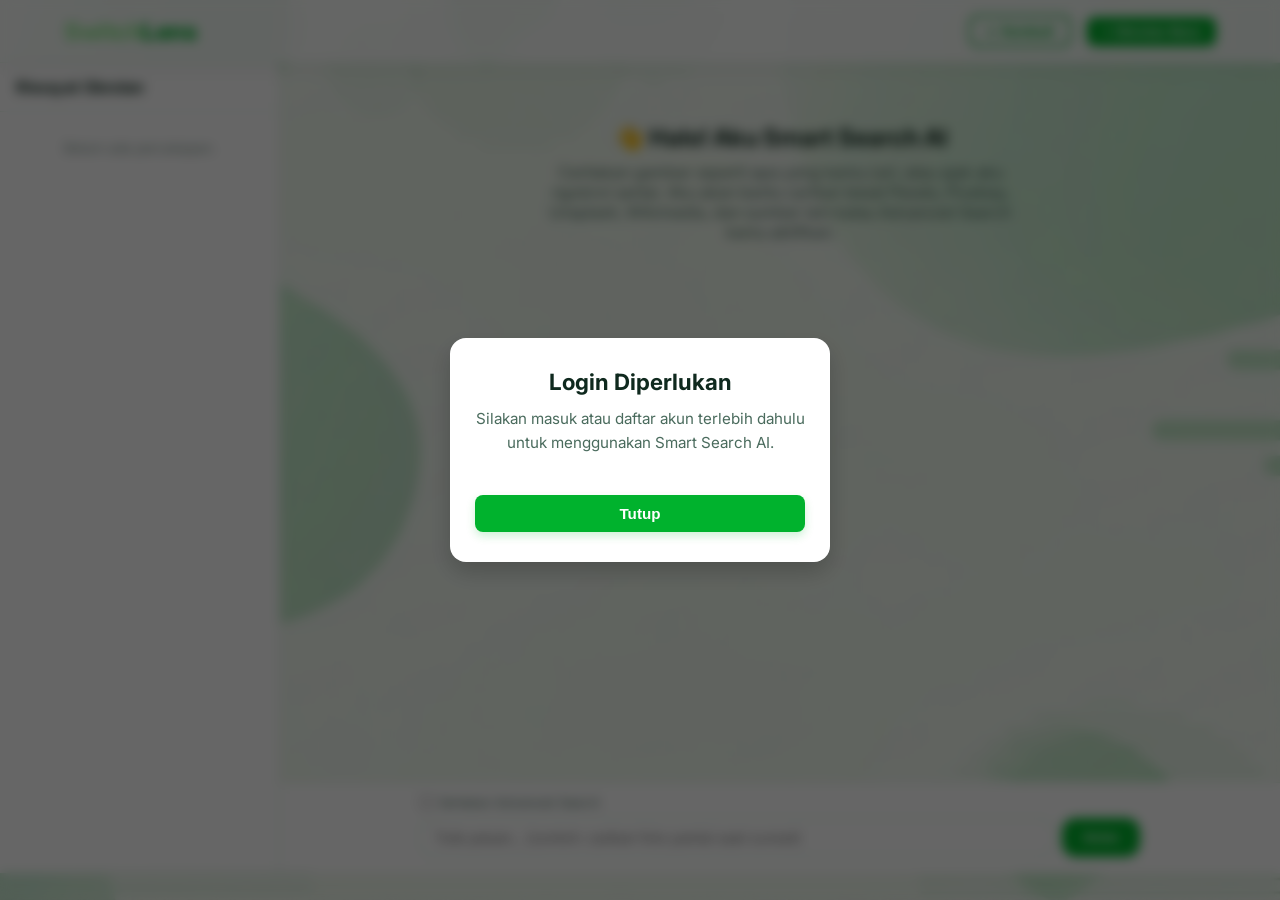
==== ai-search.html @ f9ff5bc8 "Update SwitchLens — 2026-07-29 18:21" ====
<!DOCTYPE html>
<html lang="id">
<head>
  <meta charset="UTF-8">
  <meta name="viewport" content="width=device-width, initial-scale=1.0">

  <title>Smart Search AI - SwitchLens</title>
  <meta name="description" content="Ngobrol dengan AI untuk menemukan foto yang kamu cari di SwitchLens.">
  <meta name="robots" content="noindex, nofollow">
  <link rel="canonical" href="https://switchlens.vercel.app/ai-search.html">

  <link rel="icon" type="image/png" href="/icons/favicon-96x96.png" sizes="96x96" />
  <link rel="icon" type="image/svg+xml" href="/icons/favicon.svg" />
  <link rel="shortcut icon" href="/icons/favicon.ico" />
  <link rel="apple-touch-icon" sizes="180x180" href="/icons/apple-touch-icon.png" />
  <meta name="apple-mobile-web-app-title" content="SwitchLens" />
  <link rel="manifest" href="/icons/site.webmanifest" />

  <link rel="preconnect" href="https://fonts.googleapis.com">
  <link rel="preconnect" href="https://fonts.gstatic.com" crossorigin>
  <link href="https://fonts.googleapis.com/css2?family=Inter:wght@400;600;700;800&display=swap" rel="stylesheet">

  <link rel="stylesheet" href="css/home.css" type="text/css" media="all" />
  <link rel="stylesheet" href="css/ai-search.css" type="text/css" media="all" />
</head>

<body data-theme="light">

<header>
  <nav>
    <a href="home.html" class="logo-container">
      <span class="logo1">Switch</span><span class="logo2">Lens</span>
    </a>
    <div class="navContainerBtn">
      <a href="home.html" class="btn-secondary-outline">← Kembali</a>
      <button id="newChatBtn" class="btnVideo">+ Obrolan Baru</button>
    </div>
  </nav>
</header>

<div class="ai-search-layout">

  <aside class="ai-conversations-sidebar" id="conversationsSidebar">
    <div class="ai-sidebar-header">
      <span>Riwayat Obrolan</span>
      <button id="closeSidebarBtn" class="ai-sidebar-close">✕</button>
    </div>
    <div id="conversationsList" class="ai-conversations-list">
      <p class="ai-empty-note">Belum ada percakapan.</p>
    </div>
  </aside>

  <main class="ai-chat-main">

    <button id="toggleSidebarBtn" class="ai-toggle-sidebar" title="Riwayat Obrolan">☰ Riwayat</button>

    <div id="chatMessages" class="ai-chat-messages">
      <div class="ai-welcome-message">
        <h2>👋 Halo! Aku Smart Search AI</h2>
        <p>Ceritakan gambar seperti apa yang kamu cari, atau ajak aku ngobrol santai. Aku akan bantu carikan lewat Pexels, Pixabay, Unsplash, Wikimedia, dan sumber lain kalau Advanced Search kamu aktifkan.</p>
      </div>
    </div>

    <div class="ai-chat-input-wrapper">
      <label class="ai-advanced-toggle-label" title="Ikutkan Pinterest, Bing, dan YouTube dalam pencarian (perlu Advanced Search aktif)">
        <input type="checkbox" id="aiAdvancedToggle">
        <span>Sertakan Advanced Search</span>
      </label>
      <div class="ai-input-row">
        <textarea id="chatInput" placeholder="Tulis pesan... (contoh: carikan foto pantai saat sunset)" rows="1"></textarea>
        <button id="sendChatBtn">Kirim</button>
      </div>
    </div>

  </main>

</div>

<div class="token-modal" id="messageModal">
    <div class="modal-box" style="text-align: center; max-width: 380px; padding: 30px 25px;">
        <h2 id="messageTitle" style="color: var(--text-primary); margin-bottom: 12px; font-size: 1.4rem;">Pemberitahuan</h2>
        <p id="messageBody" style="font-size: 0.95rem; color: var(--text-secondary); margin-bottom: 25px; line-height: 1.6;">Pesan di sini</p>
        <button id="closeMessageBtn">Tutup</button>
    </div>
</div>

<script src="js/auth.js" defer></script>
<script src="js/config.js" defer></script>
<script src="js/ai-search.js" defer></script>
<script src="js/register-sw.js" defer></script>
</body>
</html>
---- css/home.css ----
* {
  margin: 0;
  padding: 0;
  box-sizing: border-box;
  touch-action: manipulation;
  -webkit-tap-highlight-color: transparent;
}

:root {
  --main: #f1f9f6;
  --card: #ffffff;
  --text-primary: #0f291e;
  --text-secondary: #4a6b5d;
  --shadow: rgba(15, 41, 30, 0.06);
  --lens-color: #00b22d;
}

body {
  min-height: 100vh; 
  background-color: var(--main);
  background-image: url('/assets/bg/bg1.png');
  background-position: center;
  background-repeat: no-repeat;
  background-attachment: fixed;
  background-size: cover;
  font-family: 'Inter', system-ui, -apple-system, sans-serif;
  color: var(--text-primary);
  transition:background-image .5s ease;
}

body{
    margin:0;
    min-height:100vh;
    transition:background-image .5s ease;
}

body[data-theme="light"] {
    background-image:url("/assets/bg/bg1.png");
    background-size:cover;
    background-position:center;
}

body[data-theme="dark"] {
    background-image:url("/assets/bg/bg2.png");
    background-size:cover;
    background-position:center;
}

body[data-theme="light"] h2 {
  color: var(--text-primary);
}

body[data-theme="dark"] h2 {
  color: #fff;
}

header {
  background-color: rgba(255, 255, 255, 0.8);
  backdrop-filter: blur(10px);
  position: sticky;
  top: 0;
  z-index: 100;
  padding: 15px 5%;
  border-bottom: 1px solid rgba(0, 178, 45, 0.08);
  box-shadow: 0px 4px 20px var(--shadow);
}

nav {
  display: flex;
  justify-content: space-between;
  align-items: center;
  max-width: 1200px;
  margin: 0 auto;
}

button {
  user-select: none;
}

.logo-container {
  font-size: 1.5rem;
  text-decoration: none;
}

.logo1, .logo2 {
  font-weight: 800;
  letter-spacing: -0.5px;
}

.logo1 {
  color: #90ee90;
}

.logo2 {
  color: var(--lens-color);
}

.main-container {
  max-width: 1200px;
  margin: 30px auto;
  padding: 0 5%;
}

.gallery-grid {
  display: grid;
  grid-template-columns: repeat(auto-fill, minmax(280px, 1fr));
  gap: 24px;
}

.media-card {
  background-color: var(--card);
  border-radius: 16px;
  overflow: hidden;
  box-shadow: 0 8px 24px var(--shadow);
  transition: transform 0.3s ease, box-shadow 0.3s ease;
  cursor: pointer;
  display: flex;
  flex-direction: column;
}

.media-card:hover {
  transform: translateY(-5px);
  box-shadow: 0 12px 30px rgba(0, 178, 45, 0.12);
}

.image-wrapper {
  position: relative;
  width: 100%;
  height: 240px;
  overflow: hidden;
  background-color: #e3f4ee;
}

.image-wrapper img {
  width: 100%;
  height: 100%;
  object-fit: cover;
  transition: transform 0.5s ease;
}

.media-card:hover .image-wrapper img {
  transform: scale(1.05);
}

.card-info {
  padding: 16px;
  display: flex;
  flex-direction: column;
  gap: 8px;
  flex-grow: 1;
}

.card-title {
  font-size: 1.1rem;
  font-weight: 700;
  color: var(--text-primary);
  white-space: nowrap;
  overflow: hidden;
  text-overflow: ellipsis;
}

.card-footer {
  display: flex;
  justify-content: space-between;
  align-items: center;
  margin-top: auto;
}

.api-tag {
  font-size: 0.75rem;
  font-weight: 700;
  padding: 4px 10px;
  border-radius: 6px;
  text-transform: uppercase;
  background-color: #e3f4ee;
  color: var(--text-secondary);
}

#menuBtn {
  font-size: 28px;
  cursor: pointer;
  color: var(--text-primary);
  user-select: none;
  transition: transform 0.2s ease;
}

#menuBtn.active {
  transform: rotate(90deg);
  color: var(--lens-color);
}

#menuBar {
  max-width: 1200px;
  margin: 0 auto;
  padding: 0;
  max-height: 0;
  overflow: hidden;
  display: flex;
  flex-direction: column;
  align-items: center;
  gap: 16px;
  transition: max-height 0.4s cubic-bezier(0.4, 0, 0.2, 1), padding 0.3s ease;
}

#menuBar.show {
  max-height: 420px;
  padding: 15px 0 5px 0;
}

.search-wrapper {
  display: flex;
  width: 100%;
  max-width: 500px;
  gap: 8px;
}

.search-wrapper input {
  flex-grow: 1;
  padding: 10px 16px;
  border-radius: 12px;
  border: 1px solid rgba(0, 178, 45, 0.2);
  outline: none;
  font-family: inherit;
  background-color: var(--main);
  color: var(--text-primary);
  transition: border-color 0.2s;
}

.search-wrapper input:focus {
  border-color: var(--lens-color);
  box-shadow: 0 0 0 3px rgba(0, 178, 45, 0.1);
}

.search-wrapper button {
  padding: 10px 20px;
  border-radius: 12px;
  border: none;
  background-color: var(--lens-color);
  color: white;
  font-weight: 700;
  cursor: pointer;
  transition: opacity 0.2s;
}

.search-wrapper button:hover {
  opacity: 0.9;
}

.category-wrapper {
  display: flex;
  flex-direction: column;
  align-items: center;
  gap: 8px;
  width: 100%;
}

.category-title {
  font-size: 0.8rem;
  font-weight: 700;
  color: var(--text-secondary);
  text-transform: uppercase;
  letter-spacing: 0.5px;
}

.category-tags {
  display: flex;
  gap: 8px;
  max-width: 100%;
  overflow-x: auto;
  padding-bottom: 4px;
  touch-action: pan-x;
}

.category-tags::-webkit-scrollbar {
  display: none;
}

.cat-tag {
  padding: 6px 14px;
  border-radius: 20px;
  border: 1px solid rgba(74, 107, 93, 0.2);
  background-color: var(--card);
  color: var(--text-secondary);
  font-size: 0.85rem;
  font-weight: 600;
  cursor: pointer;
  white-space: nowrap;
  transition: all 0.2s ease;
}

.cat-tag:hover, .cat-tag.active {
  background-color: #e3f4ee;
  border-color: var(--lens-color);
  color: var(--text-primary);
}


#lightbox {
  position: fixed;
  top: 0;
  left: 0;
  width: 100%;
  height: 100%;
  background-color: rgba(15, 41, 30, 0.85);
  backdrop-filter: blur(8px);
  display: flex;
  justify-content: center;
  align-items: center;
  z-index: 1000;
  opacity: 0;
  pointer-events: none;
  transition: opacity 0.3s ease;
}

#lightbox.open {
  opacity: 1;
  pointer-events: auto;
}

#lightboxImg {
  max-width: 90vw;
  max-height: 85vh;
  object-fit: contain;
  border-radius: 12px;
  box-shadow: 0 20px 50px rgba(0,0,0,0.5);
  transform: scale(0.9);
  transition: transform 0.3s ease;
}

#lightbox.open #lightboxImg {
  transform: scale(1);
}

#closeLightbox {
  position: absolute;
  top: 20px;
  right: 25px;
  color: #ffffff;
  font-size: 40px;
  font-weight: bold;
  cursor: pointer;
  user-select: none;
  transition: color 0.2s;
}

#closeLightbox:hover {
  color: #90ee90;
}

@media (max-width: 480px) {
  #menuBar.show {
    max-height: 480px;
  }
}

footer {
  background-color: rgba(255, 255, 255, 0.8);
  backdrop-filter: blur(10px);
  position: sticky;
  bottom: 0;
  z-index: 100;
  padding: 15px 5%;
  border-bottom: 1px solid rgba(0, 178, 45, 0.08);
  color: var(--text-secondary);
  box-shadow: 0px 4px 20px var(--shadow);
  display: flex;
  justify-content: center;
}

.token-modal {
    position: fixed;
    inset: 0;
    display: none;
    justify-content: center;
    align-items: center;
    background: rgba(0, 0, 0, 0.6);
    backdrop-filter: blur(6px);
    z-index: 9999;
}

.modal-box {
    width: min(90%, 420px);
    padding: 24px;
    background: #fff;
    border-radius: 16px;
    box-shadow:
        0 10px 25px rgba(0, 0, 0, 0.2);
    text-align: center;
}

.modal-box h2 {
    margin-bottom: 12px;
    font-size: 1.4rem;
    color: #222;
}

.modal-box p {
    margin-bottom: 20px;

    color: #666;
    line-height: 1.5;
}

.modal-box input {
    width: 100%;
    padding: 12px 14px;
    border: 1px solid #ddd;
    border-radius: 10px;
    outline: none;
    font-size: 1rem;
}

.modal-box input:focus {
    border-color: #4f46e5;
}

.modal-box button {
    width: 100%;
    margin-top: 15px;
    padding: 12px;
    border: none;
    border-radius: 10px;
    cursor: pointer;
    font-size: 1rem;
    font-weight: 600;
    background: #4f46e5;
    color: white;
    transition: 0.2s;
}

.modal-box button:hover {
    transform: translateY(-2px);
}

.modal-box button:active {
    transform: translateY(0);
}

#loader {
  display: block;
  width: 40px;
  height: 40px;
  margin: 30px auto;
  border: 4px solid rgba(0, 178, 45, 0.2);
  border-top-color: var(--lens-color);
  border-radius: 50%;
  animation: spin 1s linear infinite;
  z-index: 110;
}

@keyframes spin {
  to { transform: rotate(360deg); }
}

.navContainerBtn {
  display: flex;
  flex-direction: row;
  align-items: center;
  gap: 16px;
}

.btnVideo {
  padding: 6px 14px; 
  border: 1px solid rgba(0, 178, 45, 0.15);
  background: var(--lens-color);
  border-radius: 8px; 
  color: white;
  font-weight: 700;
  font-size: 0.85rem;
  cursor: pointer;
  transition: all 0.2s ease;
  box-shadow: 0 4px 10px rgba(0, 178, 45, 0.1);
  text-decoration: none;
}

.btnVideo:hover {
  opacity: 0.9;
  transform: translateY(-1px);
  box-shadow: 0 6px 14px rgba(0, 178, 45, 0.2);
}

.btnVideo:active {
  transform: translateY(0);
}

#menuBtn {
  font-size: 28px;
  line-height: 1;
  cursor: pointer;
  color: var(--text-primary);
  user-select: none;
  transition: transform 0.2s ease;
}

.backBtn {
  display: inline-flex;
  align-items: center;
  justify-content: center;
  gap: 8px;
  background-color: transparent;
  color: var(--text-secondary, #4a6b5d);
  border: 2px solid rgba(0, 178, 45, 0.2);
  font-size: 0.95rem;
  font-weight: 700;
  text-decoration: none;
  text-align: center;
  transition: all 0.25s ease-in-out;
  box-sizing: border-box;
}

.backBtn{
    flex:1;
    display:flex;
    align-items:center;
    justify-content:center;

    padding:10px 16px;
    font-size:.9rem;
    border-radius:12px;
}

.fx-misc-switch{
    flex-shrink:0;
}

.fx-misc-switch-track{
    backdrop-filter:blur(10px);
}

.backBtn:hover {
  background-color: rgba(0, 178, 45, 0.08);
  color: #00b22d;
  border-color: #00b22d;
  transform: translateY(-1px);
}

.backBtn:active {
  transform: translateY(1px);
}

@media (min-width: 768px) {
  .backBtn {
    width: auto;
    margin-top: 0;
    margin-left: 15px;
    padding: 10px 18px;
    font-size: 0.9rem;
  }
}

.bottom-controls{
    width:100%;
    max-width: 500px;
    display:flex;
    justify-content:space-between;
    align-items:center;
    gap:16px;
    margin-top:15px;
}

.card-actions {
  display: flex;
  gap: 8px;
}

.action-btn {
  background: rgba(0, 178, 45, 0.08);
  border: none;
  border-radius: 8px;
  width: 32px;
  height: 32px;
  cursor: pointer;
  display: flex;
  align-items: center;
  justify-content: center;
  font-size: 1rem;
  transition: all 0.2s ease;
}

.action-btn:hover {
  background: rgba(0, 178, 45, 0.2);
  transform: translateY(-2px);
}

.action-btn:active {
  transform: translateY(0);
}

.btn-fav.active {
  background: rgba(255, 0, 0, 0.1);
}

#closeMessageBtn {
  background: var(--lens-color);
  color: white;
  border: none;
  padding: 10px 28px;
  border-radius: 8px;
  font-weight: 600;
  font-size: 0.95rem;
  cursor: pointer;
  transition: all 0.2s ease;
  box-shadow: 0 4px 10px rgba(0, 178, 45, 0.2);
}

#closeMessageBtn:hover {
  opacity: 0.9;
  transform: translateY(-2px);
  box-shadow: 0 6px 14px rgba(0, 178, 45, 0.3);
}

#closeMessageBtn:active {
  transform: translateY(0);
}

.register {
  font-size: 12px;
  color: var(--lens-color);
  text-decoration: none;
  font-weight: 700;
}

.fx-misc-switch {
      display: inline-flex;
      cursor: pointer;
    }
  .fx-misc-switch input { display: none; }
  .fx-misc-switch-track {
    width: 68px; height: 32px;
    border-radius: 999px;
    background: linear-gradient(180deg, #38bdf8 0%, #0ea5e9 100%);
    position: relative;
    transition: background 0.5s ease;
    box-shadow: inset 0 2px 6px rgba(0,0,0,0.15);
  }
  .fx-misc-switch-thumb {
    position: absolute;
    top: 3px; left: 3px;
    width: 26px; height: 26px;
    border-radius: 50%;
    background: radial-gradient(circle at 30% 30%, #fef3c7, #fbbf24);
    box-shadow: 0 0 12px rgba(251,191,36,0.8);
    transition: transform 0.5s cubic-bezier(0.34, 1.56, 0.64, 1), background 0.5s ease, box-shadow 0.5s ease;
  }
  .fx-misc-switch input:checked + .fx-misc-switch-track {
    background: linear-gradient(180deg, #1e1b4b 0%, #0f172a 100%);
  }
  .fx-misc-switch input:checked + .fx-misc-switch-track .fx-misc-switch-thumb {
    transform: translateX(36px);
    background: radial-gradient(circle at 70% 30%, #e5e7eb, #94a3b8);
    box-shadow: inset -5px -3px 0 0 #475569, 0 0 12px rgba(203,213,225,0.4);
  }
  
.btn-secondary-outline {
  background: transparent;
  color: var(--lens-color);
  border: 2px solid var(--lens-color);
  display: inline-flex;
  align-items: center;
  justify-content: center;
  gap: 8px;
  padding: 6px 14px;
  border-radius: 8px;
  font-size: 0.85rem;
  font-weight: 700;
  text-decoration: none;
  transition: all 0.25s ease;
  user-select: none;
}

.btn-secondary-outline:hover {
  background-color: var(--lens-color);
  color: #ffffff;
  transform: translateY(-1px);
  box-shadow: 0 4px 10px rgba(0, 178, 45, 0.15);
}

.btn-secondary-outline:active {
  transform: translateY(0);
}

.btn-secondary-outline:hover .btn-icon {
  animation: heartBeat 0.6s infinite alternate;
}

@keyframes heartBeat {
  to { transform: scale(1.2); }
}

@media (max-width: 480px) {
  .navContainerBtn {
    gap: 8px;
  }

  .btn-secondary-outline, 
  .btnVideo {
    padding: 6px 10px;
    font-size: 0.8rem;
    gap: 4px;
  }
}

.slider-viewport {
  width: 100%;
  overflow: hidden;
  touch-action: pan-y;
}

.slider-track {
  display: flex;
  width: 200%;
  transition: transform 0.35s cubic-bezier(0.4, 0, 0.2, 1);
}

.slider-track.dragging {
  transition: none;
}

.slide-panel {
  width: 50%;
  flex-shrink: 0;
  display: flex;
  flex-direction: column;
  align-items: center;
  gap: 16px;
  padding: 0 2px;
}

.slide-dots {
  display: flex;
  justify-content: center;
  gap: 8px;
  margin-top: 12px;
}

.slide-dot {
  width: 8px;
  height: 8px;
  border-radius: 50%;
  background: rgba(74, 107, 93, 0.25);
  cursor: pointer;
  transition: background 0.2s ease, transform 0.2s ease;
}

.slide-dot.active {
  background: var(--lens-color);
  transform: scale(1.3);
}

.history-wrapper {
  display: flex;
  flex-direction: column;
  align-items: center;
  gap: 8px;
  width: 100%;
}

.history-tags {
  display: flex;
  gap: 8px;
  max-width: 100%;
  overflow-x: auto;
  padding-bottom: 4px;
  touch-action: pan-x;
}

.history-tags::-webkit-scrollbar {
  display: none;
}

.history-tag {
  display: inline-flex;
  align-items: center;
  gap: 6px;
  padding: 6px 10px 6px 14px;
  border-radius: 20px;
  border: 1px solid rgba(74, 107, 93, 0.2);
  background-color: var(--card);
  color: var(--text-secondary);
  font-size: 0.85rem;
  font-weight: 600;
  cursor: pointer;
  white-space: nowrap;
  transition: all 0.2s ease;
}

.history-tag:hover {
  background-color: #e3f4ee;
  border-color: var(--lens-color);
  color: var(--text-primary);
}

.history-tag .remove-history {
  font-size: 0.75rem;
  opacity: 0.6;
  padding: 2px 4px;
}

.history-tag .remove-history:hover {
  opacity: 1;
  color: #dc3545;
}

.history-empty {
  font-size: 0.8rem;
  color: var(--text-secondary);
  opacity: 0.7;
  font-style: italic;
}

.slide2-row {
  width: 100%;
  max-width: 500px;
  display: flex;
  justify-content: space-between;
  align-items: center;
  gap: 12px;
  flex-wrap: wrap;
}

.btn-history-action {
  flex: 1;
  min-width: 130px;
  padding: 10px 14px;
  border-radius: 10px;
  border: 1px solid rgba(0, 178, 45, 0.2);
  background: var(--card);
  color: var(--text-secondary);
  font-size: 0.82rem;
  font-weight: 700;
  cursor: pointer;
  transition: all 0.2s ease;
  white-space: nowrap;
}

.btn-history-action:hover {
  background-color: #e3f4ee;
  border-color: var(--lens-color);
  color: var(--text-primary);
}

#authNavSlot .auth-nav-btn {
  width: 100%;
  text-align: center;
  display: inline-block;
}

.photographer-link {
  text-decoration: none;
  color: var(--text-primary);
}

.floating-search-wrapper {
  display: flex;
  gap: 8px;
  max-width: 500px;
  margin: 16px auto 0 auto;
  padding: 0 5%;
}

.floating-search-wrapper input {
  flex-grow: 1;
  padding: 10px 16px;
  border-radius: 12px;
  border: 1px solid rgba(0, 178, 45, 0.2);
  outline: none;
  font-family: inherit;
  background-color: var(--card);
  color: var(--text-primary);
  transition: border-color 0.2s;
}

.floating-search-wrapper input:focus {
  border-color: var(--lens-color);
  box-shadow: 0 0 0 3px rgba(0, 178, 45, 0.1);
}

.floating-search-wrapper button {
  padding: 10px 20px;
  border-radius: 12px;
  border: none;
  background-color: var(--lens-color);
  color: white;
  font-weight: 700;
  cursor: pointer;
  transition: opacity 0.2s;
  white-space: nowrap;
}

.floating-search-wrapper button:hover {
  opacity: 0.9;
}

.floating-search-wrapper.hidden {
  display: none;
}

.search-wrapper.hidden-by-floating {
  display: none;
}

#providerFilterFab {
  position: fixed;
  bottom: 24px;
  right: 20px;
  width: 56px;
  height: 56px;
  border-radius: 50%;
  border: none;
  background-color: var(--lens-color);
  color: white;
  font-size: 1.5rem;
  box-shadow: 0 4px 16px rgba(0, 0, 0, 0.25);
  cursor: pointer;
  z-index: 500;
  display: flex;
  align-items: center;
  justify-content: center;
  transition: transform 0.2s ease;
}

#providerFilterFab:hover {
  transform: scale(1.08);
}

#providerFilterFab:active {
  transform: scale(0.95);
}

.provider-filter-btn {
  padding: 10px 16px;
  border-radius: 20px;
  border: 2px solid transparent;
  font-weight: 700;
  font-size: 0.85rem;
  cursor: pointer;
  color: white;
  transition: all 0.2s ease;
  opacity: 1;
}

.provider-filter-btn.provider-disabled {
  background-color: #9e9e9e !important;
  opacity: 0.6;
}

.provider-filter-btn.provider-all { background-color: var(--lens-color); }
.provider-filter-btn[data-provider="Pexels"] { background-color: #05a081; }
.provider-filter-btn[data-provider="Pixabay"] { background-color: #1ba0e2; }
.provider-filter-btn[data-provider="Unsplash"] { background-color: #111111; }
.provider-filter-btn[data-provider="Pinterest"] { background-color: #e60023; }
.provider-filter-btn[data-provider="Bing"] { background-color: #008373; }
.provider-filter-btn[data-provider="YouTube"] { background-color: #ff0000; }

@media (max-width: 480px) {
  #providerFilterFab {
    bottom: 20px;
    right: 16px;
    width: 50px;
    height: 50px;
    font-size: 1.3rem;
  }

  .floating-search-wrapper {
    padding: 0 4%;
  }
}
---- css/ai-search.css ----
.ai-search-layout {
  display: flex;
  height: calc(100vh - 90px);
  position: relative;
  overflow: hidden;
}

.ai-conversations-sidebar {
  width: 280px;
  flex-shrink: 0;
  background: var(--card);
  border-right: 1px solid rgba(0, 178, 45, 0.15);
  display: flex;
  flex-direction: column;
  transition: margin-left 0.3s ease;
}

.ai-sidebar-header {
  display: flex;
  align-items: center;
  justify-content: space-between;
  padding: 14px 16px;
  font-weight: 700;
  border-bottom: 1px solid rgba(0, 178, 45, 0.1);
}

.ai-sidebar-close {
  display: none;
  background: none;
  border: none;
  font-size: 1.1rem;
  cursor: pointer;
  color: var(--text-secondary);
}

.ai-conversations-list {
  flex-grow: 1;
  overflow-y: auto;
  padding: 8px;
}

.ai-empty-note {
  text-align: center;
  color: var(--text-secondary);
  font-size: 0.85rem;
  opacity: 0.7;
  padding: 20px 10px;
}

.ai-conversation-item {
  display: flex;
  align-items: center;
  justify-content: space-between;
  gap: 6px;
  padding: 10px 12px;
  border-radius: 10px;
  cursor: pointer;
  font-size: 0.85rem;
  color: var(--text-primary);
  margin-bottom: 4px;
  transition: background 0.15s ease;
}

.ai-conversation-item:hover {
  background: rgba(0, 178, 45, 0.08);
}

.ai-conversation-item.active {
  background: rgba(0, 178, 45, 0.15);
  font-weight: 600;
}

.ai-conversation-item .ai-conv-title {
  overflow: hidden;
  text-overflow: ellipsis;
  white-space: nowrap;
  flex-grow: 1;
}

.ai-conversation-item .ai-conv-delete {
  opacity: 0.5;
  font-size: 0.8rem;
  flex-shrink: 0;
}

.ai-conversation-item .ai-conv-delete:hover {
  opacity: 1;
  color: #dc3545;
}

.ai-chat-main {
  flex-grow: 1;
  display: flex;
  flex-direction: column;
  position: relative;
  min-width: 0;
}

.ai-toggle-sidebar {
  display: none;
  position: absolute;
  top: 10px;
  left: 10px;
  z-index: 20;
  background: var(--card);
  border: 1px solid rgba(0, 178, 45, 0.2);
  border-radius: 10px;
  padding: 8px 12px;
  font-size: 0.8rem;
  cursor: pointer;
  color: var(--text-primary);
}

.ai-chat-messages {
  flex-grow: 1;
  overflow-y: auto;
  padding: 20px 5%;
  display: flex;
  flex-direction: column;
  gap: 16px;
}

.ai-welcome-message {
  text-align: center;
  max-width: 480px;
  margin: 40px auto;
  color: var(--text-secondary);
}

.ai-welcome-message h2 {
  color: var(--text-primary);
  margin-bottom: 10px;
}

.ai-message {
  max-width: 720px;
  width: 100%;
  margin: 0 auto;
  display: flex;
  flex-direction: column;
  gap: 4px;
}

.ai-message-bubble {
  padding: 12px 16px;
  border-radius: 14px;
  line-height: 1.5;
  font-size: 0.92rem;
  white-space: pre-wrap;
  word-break: break-word;
}

.ai-message.user .ai-message-bubble {
  align-self: flex-end;
  background: var(--lens-color);
  color: white;
  border-bottom-right-radius: 4px;
}

.ai-message.assistant .ai-message-bubble {
  align-self: flex-start;
  background: var(--card);
  color: var(--text-primary);
  border: 1px solid rgba(0, 178, 45, 0.12);
  border-bottom-left-radius: 4px;
}

.ai-message.assistant {
  align-items: flex-start;
}

.ai-message.user {
  align-items: flex-end;
}

.ai-typing-indicator {
  align-self: flex-start;
  padding: 12px 16px;
  border-radius: 14px;
  background: var(--card);
  border: 1px solid rgba(0, 178, 45, 0.12);
  font-size: 0.85rem;
  color: var(--text-secondary);
  max-width: 720px;
  margin: 0 auto;
  width: 100%;
}

.ai-image-drawer-toggle {
  align-self: flex-start;
  margin-top: 4px;
  padding: 6px 12px;
  border-radius: 20px;
  border: 1px solid rgba(0, 178, 45, 0.25);
  background: transparent;
  color: var(--lens-color);
  font-size: 0.78rem;
  font-weight: 700;
  cursor: pointer;
}

.ai-image-drawer {
  align-self: stretch;
  max-width: 720px;
  width: 100%;
  margin: 6px auto 0 auto;
  overflow-x: auto;
  overflow-y: hidden;
  display: none;
  gap: 10px;
  padding-bottom: 8px;
  touch-action: pan-x;
}

.ai-image-drawer.open {
  display: flex;
}

.ai-drawer-card {
  flex-shrink: 0;
  width: 150px;
  border-radius: 12px;
  overflow: hidden;
  background: var(--card);
  border: 1px solid rgba(0, 178, 45, 0.1);
  cursor: pointer;
  position: relative;
}

.ai-drawer-card img {
  width: 100%;
  height: 110px;
  object-fit: cover;
  display: block;
}

.ai-drawer-card .ai-drawer-provider {
  position: absolute;
  bottom: 4px;
  left: 4px;
  background: rgba(0, 0, 0, 0.55);
  color: white;
  font-size: 0.6rem;
  padding: 2px 6px;
  border-radius: 8px;
}

.ai-chat-input-wrapper {
  border-top: 1px solid rgba(0, 178, 45, 0.12);
  padding: 12px 5% 16px 5%;
  background: var(--bg-main, #fff);
}

.ai-advanced-toggle-label {
  display: flex;
  align-items: center;
  gap: 6px;
  font-size: 0.78rem;
  color: var(--text-secondary);
  margin-bottom: 8px;
  cursor: pointer;
  max-width: 720px;
  margin-left: auto;
  margin-right: auto;
}

.ai-input-row {
  display: flex;
  gap: 8px;
  max-width: 720px;
  margin: 0 auto;
}

.ai-input-row textarea {
  flex-grow: 1;
  resize: none;
  border-radius: 14px;
  border: 1px solid rgba(0, 178, 45, 0.2);
  padding: 10px 14px;
  font-family: inherit;
  font-size: 0.9rem;
  outline: none;
  max-height: 120px;
  background: var(--card);
  color: var(--text-primary);
}

.ai-input-row textarea:focus {
  border-color: var(--lens-color);
}

.ai-input-row button {
  padding: 0 22px;
  border-radius: 14px;
  border: none;
  background: var(--lens-color);
  color: white;
  font-weight: 700;
  cursor: pointer;
  white-space: nowrap;
}

.ai-input-row button:disabled {
  opacity: 0.6;
  cursor: not-allowed;
}

@media (max-width: 768px) {
  .ai-conversations-sidebar {
    position: absolute;
    top: 0;
    left: 0;
    height: 100%;
    z-index: 30;
    margin-left: -280px;
    box-shadow: 4px 0 16px rgba(0, 0, 0, 0.1);
  }

  .ai-conversations-sidebar.open {
    margin-left: 0;
  }

  .ai-sidebar-close {
    display: block;
  }

  .ai-toggle-sidebar {
    display: block;
  }

  .ai-chat-messages {
    padding-top: 56px;
  }

  .ai-drawer-card {
    width: 120px;
  }

  .ai-drawer-card img {
    height: 90px;
  }
}
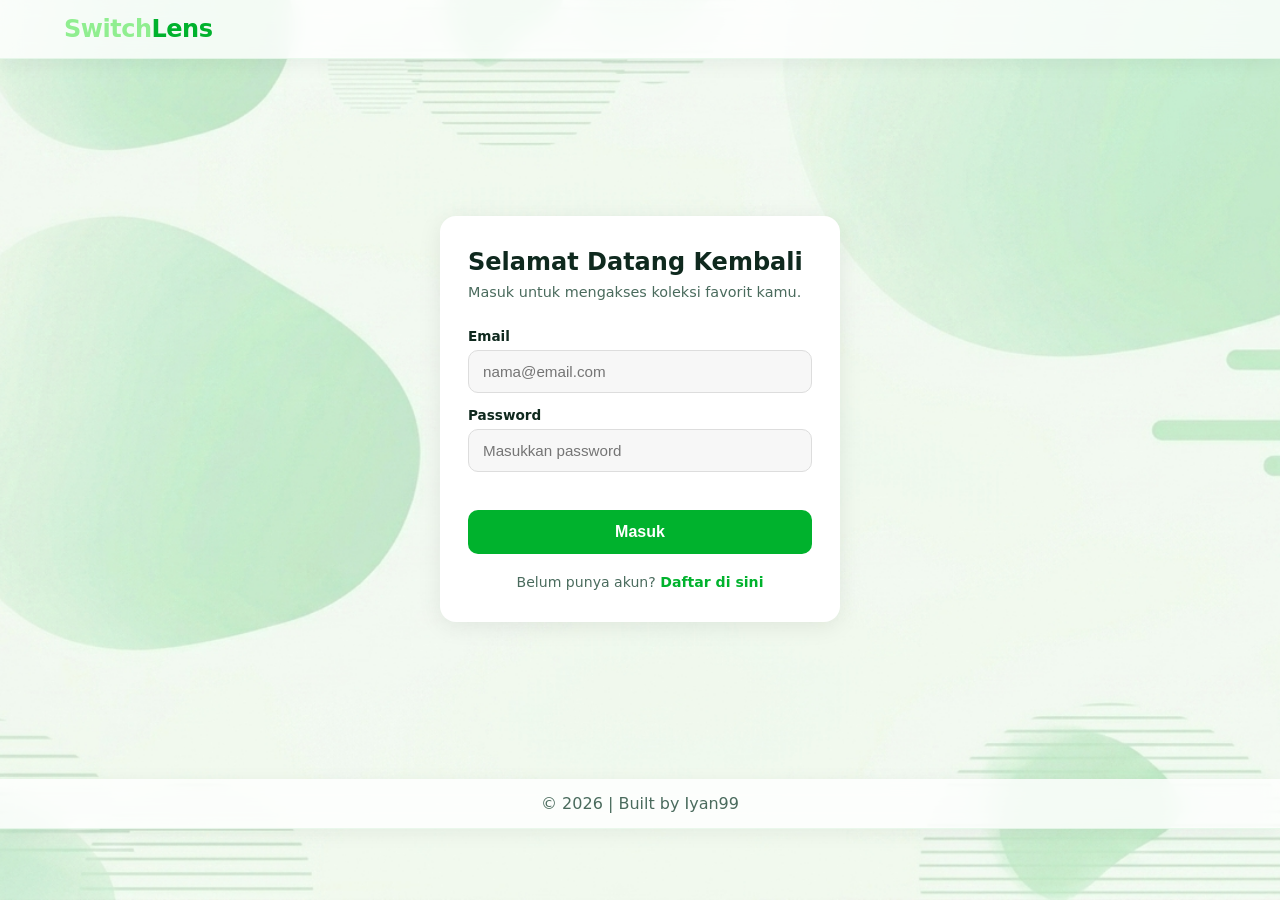
==== commit 4f9f9122: "AI UUpdate UI" ====
--- a/ai-search.html
+++ b/ai-search.html
@@ -76,6 +76,18 @@
 
 </div>
 
+<div class="ai-confirm-modal" id="deleteConfirmModal" aria-hidden="true">
+    <div class="ai-confirm-box" role="dialog" aria-modal="true" aria-labelledby="deleteConfirmTitle">
+        <div class="ai-confirm-icon">🗑️</div>
+        <h2 id="deleteConfirmTitle">Hapus percakapan?</h2>
+        <p id="deleteConfirmBody">Percakapan ini akan dihapus dan tidak dapat dipulihkan.</p>
+        <div class="ai-confirm-actions">
+            <button type="button" id="cancelDeleteBtn" class="ai-confirm-cancel">Batal</button>
+            <button type="button" id="confirmDeleteBtn" class="ai-confirm-delete">Hapus</button>
+        </div>
+    </div>
+</div>
+
 <div class="token-modal" id="messageModal">
     <div class="modal-box" style="text-align: center; max-width: 380px; padding: 30px 25px;">
         <h2 id="messageTitle" style="color: var(--text-primary); margin-bottom: 12px; font-size: 1.4rem;">Pemberitahuan</h2>
--- a/css/ai-search.css
+++ b/css/ai-search.css
@@ -1,3 +1,59 @@
+* {
+  margin: 0;
+  padding: 0;
+  box-sizing: border-box;
+  touch-action: manipulation;
+  -webkit-tap-highlight-color: transparent;
+}
+
+:root {
+  --main: #f1f9f6;
+  --card: #ffffff;
+  --text-primary: #0f291e;
+  --text-secondary: #4a6b5d;
+  --shadow: rgba(15, 41, 30, 0.06);
+  --lens-color: #00b22d;
+}
+
+body {
+  min-height: 100vh; 
+  background-color: var(--main);
+  background-image: url('/assets/bg/bg1.png');
+  background-position: center;
+  background-repeat: no-repeat;
+  background-attachment: fixed;
+  background-size: cover;
+  font-family: 'Inter', system-ui, -apple-system, sans-serif;
+  color: var(--text-primary);
+  transition:background-image .5s ease;
+}
+
+body{
+    margin:0;
+    min-height:100vh;
+    transition:background-image .5s ease;
+}
+
+body[data-theme="light"] {
+    background-image:url("/assets/bg/bg1.png");
+    background-size:cover;
+    background-position:center;
+}
+
+body[data-theme="dark"] {
+    background-image:url("/assets/bg/bg2.png");
+    background-size:cover;
+    background-position:center;
+}
+
+body[data-theme="light"] h2 {
+  color: var(--text-primary);
+}
+
+body[data-theme="dark"] h2 {
+  color: #fff;
+}
+
 .ai-search-layout {
   display: flex;
   height: calc(100vh - 90px);
@@ -266,23 +322,39 @@
 
 .ai-input-row {
   display: flex;
+  align-items: stretch;
   gap: 8px;
+  width: 100%;
   max-width: 720px;
   margin: 0 auto;
 }
 
 .ai-input-row textarea {
-  flex-grow: 1;
+  flex: 1 1 auto;
+  min-width: 0;
+  width: 100%;
+  min-height: 48px;
+  height: 48px;
+  max-height: 120px;
   resize: none;
+  overflow-y: auto;
+  display: block;
   border-radius: 14px;
   border: 1px solid rgba(0, 178, 45, 0.2);
-  padding: 10px 14px;
+  padding: 11px 14px;
   font-family: inherit;
   font-size: 0.9rem;
+  line-height: 1.45;
   outline: none;
-  max-height: 120px;
   background: var(--card);
   color: var(--text-primary);
+  -webkit-appearance: none;
+  appearance: none;
+}
+
+.ai-input-row textarea::placeholder {
+  color: var(--text-secondary);
+  opacity: 0.9;
 }
 
 .ai-input-row textarea:focus {
@@ -290,7 +362,10 @@
 }
 
 .ai-input-row button {
-  padding: 0 22px;
+  flex: 0 0 auto;
+  min-width: 96px;
+  min-height: 48px;
+  padding: 0 20px;
   border-radius: 14px;
   border: none;
   background: var(--lens-color);
@@ -298,6 +373,7 @@
   font-weight: 700;
   cursor: pointer;
   white-space: nowrap;
+  align-self: stretch;
 }
 
 .ai-input-row button:disabled {
@@ -339,4 +415,192 @@
   .ai-drawer-card img {
     height: 90px;
   }
-}
+
+  .ai-chat-input-wrapper {
+    padding: 10px 12px max(12px, env(safe-area-inset-bottom));
+  }
+
+  .ai-advanced-toggle-label {
+    width: 100%;
+    margin-bottom: 7px;
+    font-size: 0.76rem;
+  }
+
+  .ai-input-row {
+    gap: 7px;
+  }
+
+  .ai-input-row textarea {
+    min-height: 46px;
+    height: 46px;
+    max-height: 112px;
+    padding: 10px 12px;
+    font-size: 0.88rem;
+    line-height: 1.4;
+  }
+
+  .ai-input-row button {
+    min-width: 82px;
+    min-height: 46px;
+    padding: 0 16px;
+    border-radius: 13px;
+  }
+}
+
+@media (max-width: 420px) {
+  .ai-chat-input-wrapper {
+    padding-left: 10px;
+    padding-right: 10px;
+  }
+
+  .ai-input-row {
+    gap: 6px;
+  }
+
+  .ai-input-row textarea {
+    min-height: 44px;
+    height: 44px;
+    max-height: 104px;
+    padding: 9px 11px;
+    font-size: 0.86rem;
+    border-radius: 12px;
+  }
+
+  .ai-input-row button {
+    min-width: 76px;
+    min-height: 44px;
+    padding: 0 13px;
+    border-radius: 12px;
+  }
+}
+
+
+/* AI delete confirmation modal */
+.ai-confirm-modal {
+  position: fixed;
+  inset: 0;
+  z-index: 1000;
+  display: flex;
+  align-items: center;
+  justify-content: center;
+  padding: 20px;
+  background: rgba(15, 41, 30, 0.38);
+  backdrop-filter: blur(5px);
+  -webkit-backdrop-filter: blur(5px);
+  opacity: 0;
+  visibility: hidden;
+  pointer-events: none;
+  transition: opacity 0.2s ease, visibility 0.2s ease;
+}
+
+.ai-confirm-modal.open {
+  opacity: 1;
+  visibility: visible;
+  pointer-events: auto;
+}
+
+.ai-confirm-box {
+  width: min(100%, 390px);
+  padding: 26px 22px 20px;
+  border-radius: 20px;
+  background: var(--card);
+  color: var(--text-primary);
+  border: 1px solid rgba(0, 178, 45, 0.14);
+  box-shadow: 0 18px 50px rgba(15, 41, 30, 0.18);
+  text-align: center;
+  transform: translateY(8px) scale(0.98);
+  transition: transform 0.2s ease;
+}
+
+.ai-confirm-modal.open .ai-confirm-box {
+  transform: translateY(0) scale(1);
+}
+
+.ai-confirm-icon {
+  width: 52px;
+  height: 52px;
+  margin: 0 auto 12px;
+  display: grid;
+  place-items: center;
+  border-radius: 50%;
+  background: rgba(220, 53, 69, 0.10);
+  font-size: 1.35rem;
+}
+
+.ai-confirm-box h2 {
+  margin: 0 0 9px;
+  color: var(--text-primary);
+  font-size: 1.18rem;
+  line-height: 1.3;
+}
+
+.ai-confirm-box p {
+  margin: 0 auto;
+  max-width: 330px;
+  color: var(--text-secondary);
+  font-size: 0.88rem;
+  line-height: 1.55;
+  overflow-wrap: anywhere;
+}
+
+.ai-confirm-actions {
+  display: flex;
+  gap: 9px;
+  margin-top: 20px;
+}
+
+.ai-confirm-actions button {
+  flex: 1 1 0;
+  min-height: 44px;
+  padding: 0 16px;
+  border-radius: 12px;
+  font-family: inherit;
+  font-size: 0.88rem;
+  font-weight: 700;
+  cursor: pointer;
+  transition: transform 0.15s ease, opacity 0.15s ease, background 0.15s ease;
+}
+
+.ai-confirm-actions button:active {
+  transform: scale(0.97);
+}
+
+.ai-confirm-cancel {
+  border: 1px solid rgba(0, 178, 45, 0.22);
+  background: transparent;
+  color: var(--text-primary);
+}
+
+.ai-confirm-cancel:hover {
+  background: rgba(0, 178, 45, 0.07);
+}
+
+.ai-confirm-delete {
+  border: 1px solid #dc3545;
+  background: #dc3545;
+  color: #fff;
+}
+
+.ai-confirm-delete:hover {
+  opacity: 0.9;
+}
+
+@media (max-width: 420px) {
+  .ai-confirm-modal {
+    padding: 14px;
+  }
+
+  .ai-confirm-box {
+    padding: 23px 17px 17px;
+    border-radius: 18px;
+  }
+
+  .ai-confirm-actions {
+    gap: 7px;
+    margin-top: 17px;
+  }
+
+  .ai-confirm-actions button {
+    min-height: 46px;
+  }
+}
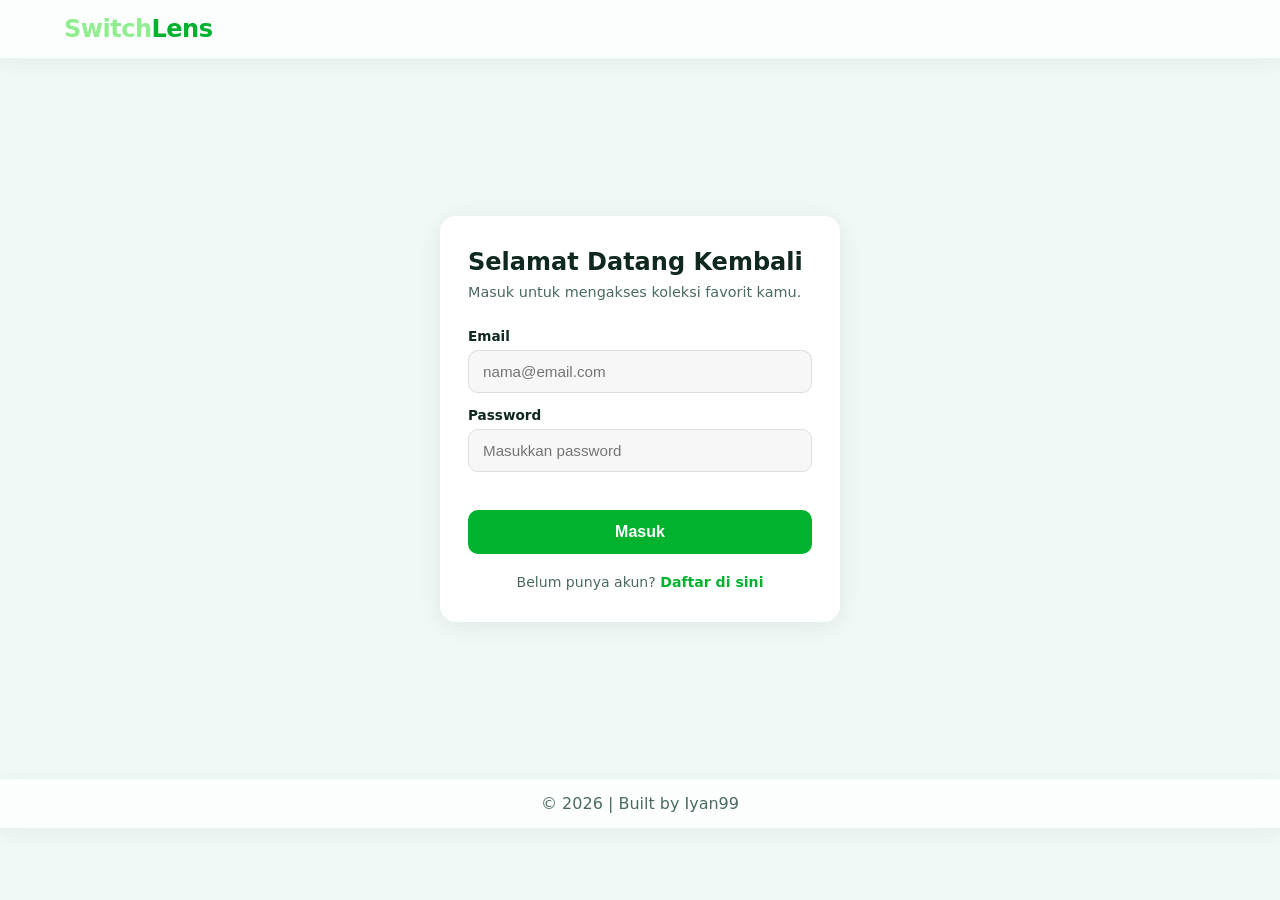
==== commit 1b018f3e: "bug  fix" ====
--- a/ai-search.html
+++ b/ai-search.html
@@ -67,7 +67,7 @@
         <span>Sertakan Advanced Search</span>
       </label>
       <div class="ai-input-row">
-        <textarea id="chatInput" placeholder="Tulis pesan... (contoh: carikan foto pantai saat sunset)" rows="1"></textarea>
+        <textarea id="chatInput" placeholder="Tulis pesan... " rows="1"></textarea>
         <button id="sendChatBtn">Kirim</button>
       </div>
     </div>
@@ -96,6 +96,11 @@
     </div>
 </div>
 
+<div id="lightbox">
+  <span id="closeLightbox">&times;</span>
+  <img id="lightboxImg" src="" alt="Full Screen Preview" />
+</div>
+
 <script src="js/auth.js" defer></script>
 <script src="js/config.js" defer></script>
 <script src="js/ai-search.js" defer></script>
--- a/css/home.css
+++ b/css/home.css
@@ -35,13 +35,13 @@
 }
 
 body[data-theme="light"] {
-    background-image:url("/assets/bg/bg1.png");
+    background-image:url("/assets/bg/bg1.png")!important;
     background-size:cover;
     background-position:center;
 }
 
 body[data-theme="dark"] {
-    background-image:url("/assets/bg/bg2.png");
+    background-image:url("/assets/bg/bg2.png")!important;
     background-size:cover;
     background-position:center;
 }
--- a/css/ai-search.css
+++ b/css/ai-search.css
@@ -1,606 +1,769 @@
 * {
-  margin: 0;
-  padding: 0;
-  box-sizing: border-box;
-  touch-action: manipulation;
-  -webkit-tap-highlight-color: transparent;
+    margin: 0;
+    padding: 0;
+    box-sizing: border-box;
+    touch-action: manipulation;
+    -webkit-tap-highlight-color: transparent;
 }
 
 :root {
-  --main: #f1f9f6;
-  --card: #ffffff;
-  --text-primary: #0f291e;
-  --text-secondary: #4a6b5d;
-  --shadow: rgba(15, 41, 30, 0.06);
-  --lens-color: #00b22d;
+    --main: #f1f9f6;
+    --card: #ffffff;
+    --text-primary: #0f291e;
+    --text-secondary: #4a6b5d;
+    --shadow: rgba(15, 41, 30, 0.06);
+    --lens-color: #00b22d;
 }
 
 body {
-  min-height: 100vh; 
-  background-color: var(--main);
-  background-image: url('/assets/bg/bg1.png');
-  background-position: center;
-  background-repeat: no-repeat;
-  background-attachment: fixed;
-  background-size: cover;
-  font-family: 'Inter', system-ui, -apple-system, sans-serif;
-  color: var(--text-primary);
-  transition:background-image .5s ease;
-}
-
-body{
-    margin:0;
-    min-height:100vh;
-    transition:background-image .5s ease;
+    margin: 0;
+    min-height: 100vh;
+    background-color: var(--main);
+    background-image: url("/assets/bg/bg1.png");
+    background-position: center;
+    background-repeat: no-repeat;
+    background-attachment: fixed;
+    background-size: cover;
+    font-family:
+        "Inter",
+        system-ui,
+        -apple-system,
+        sans-serif;
+    color: var(--text-primary);
+    transition:
+        background-image 0.5s ease,
+        background-color 0.5s ease;
 }
 
 body[data-theme="light"] {
-    background-image:url("/assets/bg/bg1.png");
-    background-size:cover;
-    background-position:center;
+    background-image: url("/assets/bg/bg1.png") !important;
+    background-size: cover;
+    background-position: center;
 }
 
 body[data-theme="dark"] {
-    background-image:url("/assets/bg/bg2.png");
-    background-size:cover;
-    background-position:center;
+    background-image: url("/assets/bg/bg2.png") !important;
+    background-size: cover;
+    background-position: center;
 }
 
 body[data-theme="light"] h2 {
-  color: var(--text-primary);
+    color: var(--text-primary);
 }
 
 body[data-theme="dark"] h2 {
-  color: #fff;
+    color: #ffffff;
+}
+
+header {
+    background-color: rgba(255, 255, 255, 0.8);
+    backdrop-filter: blur(10px);
+    position: sticky;
+    top: 0;
+    z-index: 100;
+    padding: 15px 5%;
+    border-bottom: 1px solid rgba(0, 178, 45, 0.08);
+    box-shadow: 0px 4px 20px var(--shadow);
+}
+
+nav {
+    display: flex;
+    justify-content: space-between;
+    align-items: center;
+    max-width: 1200px;
+    margin: 0 auto;
+}
+
+button {
+    user-select: none;
+}
+
+.logo-container {
+    font-size: 1.5rem;
+    text-decoration: none;
+}
+
+.logo1,
+.logo2 {
+    font-weight: 800;
+    letter-spacing: -0.5px;
+}
+
+.logo1 {
+    color: #90ee90;
+}
+
+.logo2 {
+    color: var(--lens-color);
+}
+
+.navContainerBtn {
+    display: flex;
+    flex-direction: row;
+    align-items: center;
+    gap: 12px;
+}
+
+.backBtn {
+    display: inline-flex;
+    align-items: center;
+    justify-content: center;
+    gap: 6px;
+    background-color: transparent;
+    color: var(--text-secondary);
+    border: 2px solid rgba(0, 178, 45, 0.2);
+    padding: 8px 14px;
+    font-size: 0.85rem;
+    font-weight: 700;
+    border-radius: 12px;
+    text-decoration: none;
+    transition: all 0.25s ease-in-out;
+}
+
+.backBtn:hover {
+    background-color: rgba(0, 178, 45, 0.08);
+    color: var(--lens-color);
+    border-color: var(--lens-color);
+    transform: translateY(-1px);
+}
+
+.backBtn:active {
+    transform: translateY(1px);
+}
+
+.btnVideo {
+    padding: 8px 14px;
+    border: 1px solid rgba(0, 178, 45, 0.15);
+    background: var(--lens-color);
+    border-radius: 10px;
+    color: #ffffff;
+    font-weight: 700;
+    font-size: 0.85rem;
+    cursor: pointer;
+    text-decoration: none;
+    box-shadow: 0 4px 10px rgba(0, 178, 45, 0.1);
+    transition: all 0.2s ease;
+}
+
+.btnVideo:hover {
+    opacity: 0.9;
+    transform: translateY(-1px);
+}
+
+.fx-misc-switch {
+    display: inline-flex;
+    cursor: pointer;
+    flex-shrink: 0;
+}
+
+.fx-misc-switch input {
+    display: none;
+}
+
+.fx-misc-switch-track {
+    width: 68px;
+    height: 32px;
+    border-radius: 999px;
+    background: linear-gradient(180deg, #38bdf8 0%, #0ea5e9 100%);
+    position: relative;
+    backdrop-filter: blur(10px);
+    transition: background 0.5s ease;
+    box-shadow: inset 0 2px 6px rgba(0, 0, 0, 0.15);
+}
+
+.fx-misc-switch-thumb {
+    position: absolute;
+    top: 3px;
+    left: 3px;
+    width: 26px;
+    height: 26px;
+    border-radius: 50%;
+    background: radial-gradient(circle at 30% 30%, #fef3c7, #fbbf24);
+    box-shadow: 0 0 12px rgba(251, 191, 36, 0.8);
+    transition:
+        transform 0.5s cubic-bezier(0.34, 1.56, 0.64, 1),
+        background 0.5s ease,
+        box-shadow 0.5s ease;
+}
+
+.fx-misc-switch input:checked + .fx-misc-switch-track {
+    background: linear-gradient(180deg, #1e1b4b 0%, #0f172a 100%);
+}
+
+.fx-misc-switch input:checked + .fx-misc-switch-track .fx-misc-switch-thumb {
+    transform: translateX(36px);
+    background: radial-gradient(circle at 70% 30%, #e5e7eb, #94a3b8);
+    box-shadow:
+        inset -5px -3px 0 0 #475569,
+        0 0 12px rgba(203, 213, 225, 0.4);
 }
 
 .ai-search-layout {
-  display: flex;
-  height: calc(100vh - 90px);
-  position: relative;
-  overflow: hidden;
+    display: flex;
+    height: calc(100vh - 75px);
+    position: relative;
+    overflow: hidden;
 }
 
 .ai-conversations-sidebar {
-  width: 280px;
-  flex-shrink: 0;
-  background: var(--card);
-  border-right: 1px solid rgba(0, 178, 45, 0.15);
-  display: flex;
-  flex-direction: column;
-  transition: margin-left 0.3s ease;
+    width: 280px;
+    flex-shrink: 0;
+    background: var(--card);
+    border-right: 1px solid rgba(0, 178, 45, 0.15);
+    display: flex;
+    flex-direction: column;
+    transition:
+        transform 0.3s ease,
+        margin-left 0.3s ease;
+    z-index: 50;
 }
 
 .ai-sidebar-header {
-  display: flex;
-  align-items: center;
-  justify-content: space-between;
-  padding: 14px 16px;
-  font-weight: 700;
-  border-bottom: 1px solid rgba(0, 178, 45, 0.1);
+    display: flex;
+    align-items: center;
+    justify-content: space-between;
+    padding: 14px 16px;
+    font-weight: 700;
+    border-bottom: 1px solid rgba(0, 178, 45, 0.1);
 }
 
 .ai-sidebar-close {
-  display: none;
-  background: none;
-  border: none;
-  font-size: 1.1rem;
-  cursor: pointer;
-  color: var(--text-secondary);
+    display: none;
+    background: none;
+    border: none;
+    font-size: 1.1rem;
+    cursor: pointer;
+    color: var(--text-secondary);
 }
 
 .ai-conversations-list {
-  flex-grow: 1;
-  overflow-y: auto;
-  padding: 8px;
+    flex-grow: 1;
+    overflow-y: auto;
+    padding: 8px;
 }
 
 .ai-empty-note {
-  text-align: center;
-  color: var(--text-secondary);
-  font-size: 0.85rem;
-  opacity: 0.7;
-  padding: 20px 10px;
+    text-align: center;
+    color: var(--text-secondary);
+    font-size: 0.85rem;
+    opacity: 0.7;
+    padding: 20px 10px;
 }
 
 .ai-conversation-item {
-  display: flex;
-  align-items: center;
-  justify-content: space-between;
-  gap: 6px;
-  padding: 10px 12px;
-  border-radius: 10px;
-  cursor: pointer;
-  font-size: 0.85rem;
-  color: var(--text-primary);
-  margin-bottom: 4px;
-  transition: background 0.15s ease;
+    display: flex;
+    align-items: center;
+    justify-content: space-between;
+    gap: 6px;
+    padding: 10px 12px;
+    border-radius: 10px;
+    cursor: pointer;
+    font-size: 0.85rem;
+    color: var(--text-primary);
+    margin-bottom: 4px;
+    transition: background 0.15s ease;
 }
 
 .ai-conversation-item:hover {
-  background: rgba(0, 178, 45, 0.08);
+    background: rgba(0, 178, 45, 0.08);
 }
 
 .ai-conversation-item.active {
-  background: rgba(0, 178, 45, 0.15);
-  font-weight: 600;
+    background: rgba(0, 178, 45, 0.15);
+    font-weight: 600;
 }
 
 .ai-conversation-item .ai-conv-title {
-  overflow: hidden;
-  text-overflow: ellipsis;
-  white-space: nowrap;
-  flex-grow: 1;
+    overflow: hidden;
+    text-overflow: ellipsis;
+    white-space: nowrap;
+    flex-grow: 1;
 }
 
 .ai-conversation-item .ai-conv-delete {
-  opacity: 0.5;
-  font-size: 0.8rem;
-  flex-shrink: 0;
+    opacity: 0.5;
+    font-size: 0.8rem;
+    flex-shrink: 0;
 }
 
 .ai-conversation-item .ai-conv-delete:hover {
-  opacity: 1;
-  color: #dc3545;
+    opacity: 1;
+    color: #dc3545;
 }
 
 .ai-chat-main {
-  flex-grow: 1;
-  display: flex;
-  flex-direction: column;
-  position: relative;
-  min-width: 0;
+    flex-grow: 1;
+    display: flex;
+    flex-direction: column;
+    position: relative;
+    min-width: 0;
 }
 
 .ai-toggle-sidebar {
-  display: none;
-  position: absolute;
-  top: 10px;
-  left: 10px;
-  z-index: 20;
-  background: var(--card);
-  border: 1px solid rgba(0, 178, 45, 0.2);
-  border-radius: 10px;
-  padding: 8px 12px;
-  font-size: 0.8rem;
-  cursor: pointer;
-  color: var(--text-primary);
+    display: none;
+    position: absolute;
+    top: 10px;
+    left: 10px;
+    z-index: 20;
+    background: var(--card);
+    border: 1px solid rgba(0, 178, 45, 0.2);
+    border-radius: 10px;
+    padding: 8px 12px;
+    font-size: 0.8rem;
+    cursor: pointer;
+    color: var(--text-primary);
+    box-shadow: 0 4px 12px rgba(0, 0, 0, 0.05);
 }
 
 .ai-chat-messages {
-  flex-grow: 1;
-  overflow-y: auto;
-  padding: 20px 5%;
-  display: flex;
-  flex-direction: column;
-  gap: 16px;
+    flex-grow: 1;
+    overflow-y: auto;
+    padding: 20px 5%;
+    display: flex;
+    flex-direction: column;
+    gap: 16px;
 }
 
 .ai-welcome-message {
-  text-align: center;
-  max-width: 480px;
-  margin: 40px auto;
-  color: var(--text-secondary);
+    text-align: center;
+    max-width: 480px;
+    margin: 40px auto;
+    color: var(--text-secondary);
 }
 
 .ai-welcome-message h2 {
-  color: var(--text-primary);
-  margin-bottom: 10px;
+    color: var(--text-primary);
+    margin-bottom: 10px;
 }
 
 .ai-message {
-  max-width: 720px;
-  width: 100%;
-  margin: 0 auto;
-  display: flex;
-  flex-direction: column;
-  gap: 4px;
+    max-width: 720px;
+    width: 100%;
+    margin: 0 auto;
+    display: flex;
+    flex-direction: column;
+    gap: 4px;
 }
 
 .ai-message-bubble {
-  padding: 12px 16px;
-  border-radius: 14px;
-  line-height: 1.5;
-  font-size: 0.92rem;
-  white-space: pre-wrap;
-  word-break: break-word;
+    padding: 12px 16px;
+    border-radius: 14px;
+    line-height: 1.5;
+    font-size: 0.92rem;
+    white-space: pre-wrap;
+    word-break: break-word;
+}
+
+.ai-message.user {
+    align-items: flex-end;
 }
 
 .ai-message.user .ai-message-bubble {
-  align-self: flex-end;
-  background: var(--lens-color);
-  color: white;
-  border-bottom-right-radius: 4px;
+    align-self: flex-end;
+    background: var(--lens-color);
+    color: #ffffff;
+    border-bottom-right-radius: 4px;
+}
+
+.ai-message.assistant {
+    align-items: flex-start;
 }
 
 .ai-message.assistant .ai-message-bubble {
-  align-self: flex-start;
-  background: var(--card);
-  color: var(--text-primary);
-  border: 1px solid rgba(0, 178, 45, 0.12);
-  border-bottom-left-radius: 4px;
-}
-
-.ai-message.assistant {
-  align-items: flex-start;
-}
-
-.ai-message.user {
-  align-items: flex-end;
+    align-self: flex-start;
+    background: var(--card);
+    color: var(--text-primary);
+    border: 1px solid rgba(0, 178, 45, 0.12);
+    border-bottom-left-radius: 4px;
 }
 
 .ai-typing-indicator {
-  align-self: flex-start;
-  padding: 12px 16px;
-  border-radius: 14px;
-  background: var(--card);
-  border: 1px solid rgba(0, 178, 45, 0.12);
-  font-size: 0.85rem;
-  color: var(--text-secondary);
-  max-width: 720px;
-  margin: 0 auto;
-  width: 100%;
+    align-self: flex-start;
+    padding: 12px 16px;
+    border-radius: 14px;
+    background: var(--card);
+    border: 1px solid rgba(0, 178, 45, 0.12);
+    font-size: 0.85rem;
+    color: var(--text-secondary);
+    max-width: 720px;
+    margin: 0 auto;
+    width: 100%;
 }
 
 .ai-image-drawer-toggle {
-  align-self: flex-start;
-  margin-top: 4px;
-  padding: 6px 12px;
-  border-radius: 20px;
-  border: 1px solid rgba(0, 178, 45, 0.25);
-  background: transparent;
-  color: var(--lens-color);
-  font-size: 0.78rem;
-  font-weight: 700;
-  cursor: pointer;
+    align-self: flex-start;
+    margin-top: 4px;
+    padding: 6px 12px;
+    border-radius: 20px;
+    border: 1px solid rgba(0, 178, 45, 0.25);
+    background: transparent;
+    color: var(--lens-color);
+    font-size: 0.78rem;
+    font-weight: 700;
+    cursor: pointer;
 }
 
 .ai-image-drawer {
-  align-self: stretch;
-  max-width: 720px;
-  width: 100%;
-  margin: 6px auto 0 auto;
-  overflow-x: auto;
-  overflow-y: hidden;
-  display: none;
-  gap: 10px;
-  padding-bottom: 8px;
-  touch-action: pan-x;
+    align-self: stretch;
+    max-width: 720px;
+    width: 100%;
+    margin: 6px auto 0 auto;
+    overflow-x: auto;
+    overflow-y: hidden;
+    display: none;
+    gap: 10px;
+    padding-bottom: 8px;
+    touch-action: pan-x;
 }
 
 .ai-image-drawer.open {
-  display: flex;
+    display: flex;
 }
 
 .ai-drawer-card {
-  flex-shrink: 0;
-  width: 150px;
-  border-radius: 12px;
-  overflow: hidden;
-  background: var(--card);
-  border: 1px solid rgba(0, 178, 45, 0.1);
-  cursor: pointer;
-  position: relative;
+    flex-shrink: 0;
+    width: 150px;
+    border-radius: 12px;
+    overflow: hidden;
+    background: var(--card);
+    border: 1px solid rgba(0, 178, 45, 0.1);
+    cursor: pointer;
+    position: relative;
 }
 
 .ai-drawer-card img {
-  width: 100%;
-  height: 110px;
-  object-fit: cover;
-  display: block;
+    width: 100%;
+    height: 110px;
+    object-fit: cover;
+    display: block;
 }
 
 .ai-drawer-card .ai-drawer-provider {
-  position: absolute;
-  bottom: 4px;
-  left: 4px;
-  background: rgba(0, 0, 0, 0.55);
-  color: white;
-  font-size: 0.6rem;
-  padding: 2px 6px;
-  border-radius: 8px;
+    position: absolute;
+    bottom: 4px;
+    left: 4px;
+    background: rgba(0, 0, 0, 0.55);
+    color: #ffffff;
+    font-size: 0.6rem;
+    padding: 2px 6px;
+    border-radius: 8px;
 }
 
 .ai-chat-input-wrapper {
-  border-top: 1px solid rgba(0, 178, 45, 0.12);
-  padding: 12px 5% 16px 5%;
-  background: var(--bg-main, #fff);
+    border-top: 1px solid rgba(0, 178, 45, 0.12);
+    padding: 12px 5% 16px 5%;
+    background: var(--card);
 }
 
 .ai-advanced-toggle-label {
-  display: flex;
-  align-items: center;
-  gap: 6px;
-  font-size: 0.78rem;
-  color: var(--text-secondary);
-  margin-bottom: 8px;
-  cursor: pointer;
-  max-width: 720px;
-  margin-left: auto;
-  margin-right: auto;
+    display: flex;
+    align-items: center;
+    gap: 6px;
+    font-size: 0.78rem;
+    color: var(--text-secondary);
+    margin-bottom: 8px;
+    cursor: pointer;
+    max-width: 720px;
+    margin-left: auto;
+    margin-right: auto;
 }
 
 .ai-input-row {
-  display: flex;
-  align-items: stretch;
-  gap: 8px;
-  width: 100%;
-  max-width: 720px;
-  margin: 0 auto;
+    display: flex;
+    align-items: stretch;
+    gap: 8px;
+    width: 100%;
+    max-width: 720px;
+    margin: 0 auto;
 }
 
 .ai-input-row textarea {
-  flex: 1 1 auto;
-  min-width: 0;
-  width: 100%;
-  min-height: 48px;
-  height: 48px;
-  max-height: 120px;
-  resize: none;
-  overflow-y: auto;
-  display: block;
-  border-radius: 14px;
-  border: 1px solid rgba(0, 178, 45, 0.2);
-  padding: 11px 14px;
-  font-family: inherit;
-  font-size: 0.9rem;
-  line-height: 1.45;
-  outline: none;
-  background: var(--card);
-  color: var(--text-primary);
-  -webkit-appearance: none;
-  appearance: none;
+    flex: 1 1 auto;
+    min-width: 0;
+    width: 100%;
+    min-height: 48px;
+    height: 48px;
+    max-height: 120px;
+    resize: none;
+    overflow-y: auto;
+    display: block;
+    border-radius: 14px;
+    border: 1px solid rgba(0, 178, 45, 0.2);
+    padding: 11px 14px;
+    font-family: inherit;
+    font-size: 0.9rem;
+    line-height: 1.45;
+    outline: none;
+    background: var(--card);
+    color: var(--text-primary);
+    -webkit-appearance: none;
+    appearance: none;
 }
 
 .ai-input-row textarea::placeholder {
-  color: var(--text-secondary);
-  opacity: 0.9;
+    color: var(--text-secondary);
+    opacity: 0.9;
 }
 
 .ai-input-row textarea:focus {
-  border-color: var(--lens-color);
+    border-color: var(--lens-color);
 }
 
 .ai-input-row button {
-  flex: 0 0 auto;
-  min-width: 96px;
-  min-height: 48px;
-  padding: 0 20px;
-  border-radius: 14px;
-  border: none;
-  background: var(--lens-color);
-  color: white;
-  font-weight: 700;
-  cursor: pointer;
-  white-space: nowrap;
-  align-self: stretch;
+    flex: 0 0 auto;
+    min-width: 96px;
+    min-height: 48px;
+    padding: 0 20px;
+    border-radius: 14px;
+    border: none;
+    background: var(--lens-color);
+    color: #ffffff;
+    font-weight: 700;
+    cursor: pointer;
+    white-space: nowrap;
+    align-self: stretch;
 }
 
 .ai-input-row button:disabled {
-  opacity: 0.6;
-  cursor: not-allowed;
+    opacity: 0.6;
+    cursor: not-allowed;
+}
+
+.ai-confirm-modal {
+    position: fixed;
+    inset: 0;
+    z-index: 1000;
+    display: flex;
+    align-items: center;
+    justify-content: center;
+    padding: 20px;
+    background: rgba(15, 41, 30, 0.38);
+    backdrop-filter: blur(5px);
+    -webkit-backdrop-filter: blur(5px);
+    opacity: 0;
+    visibility: hidden;
+    pointer-events: none;
+    transition:
+        opacity 0.2s ease,
+        visibility 0.2s ease;
+}
+
+.ai-confirm-modal.open {
+    opacity: 1;
+    visibility: visible;
+    pointer-events: auto;
+}
+
+.ai-confirm-box {
+    width: min(100%, 390px);
+    padding: 26px 22px 20px;
+    border-radius: 20px;
+    background: var(--card);
+    color: var(--text-primary);
+    border: 1px solid rgba(0, 178, 45, 0.14);
+    box-shadow: 0 18px 50px rgba(15, 41, 30, 0.18);
+    text-align: center;
+    transform: translateY(8px) scale(0.98);
+    transition: transform 0.2s ease;
+}
+
+.ai-confirm-modal.open .ai-confirm-box {
+    transform: translateY(0) scale(1);
+}
+
+.ai-confirm-icon {
+    width: 52px;
+    height: 52px;
+    margin: 0 auto 12px;
+    display: grid;
+    place-items: center;
+    border-radius: 50%;
+    background: rgba(220, 53, 69, 0.1);
+    font-size: 1.35rem;
+}
+
+.ai-confirm-box h2 {
+    margin: 0 0 9px;
+    color: var(--text-primary);
+    font-size: 1.18rem;
+    line-height: 1.3;
+}
+
+.ai-confirm-box p {
+    margin: 0 auto;
+    max-width: 330px;
+    color: var(--text-secondary);
+    font-size: 0.88rem;
+    line-height: 1.55;
+    overflow-wrap: anywhere;
+}
+
+.ai-confirm-actions {
+    display: flex;
+    gap: 9px;
+    margin-top: 20px;
+}
+
+.ai-confirm-actions button {
+    flex: 1 1 0;
+    min-height: 44px;
+    padding: 0 16px;
+    border-radius: 12px;
+    font-family: inherit;
+    font-size: 0.88rem;
+    font-weight: 700;
+    cursor: pointer;
+    transition:
+        transform 0.15s ease,
+        opacity 0.15s ease,
+        background 0.15s ease;
+}
+
+.ai-confirm-actions button:active {
+    transform: scale(0.97);
+}
+
+.ai-confirm-cancel {
+    border: 1px solid rgba(0, 178, 45, 0.22);
+    background: transparent;
+    color: var(--text-primary);
+}
+
+.ai-confirm-cancel:hover {
+    background: rgba(0, 178, 45, 0.07);
+}
+
+.ai-confirm-delete {
+    border: 1px solid #dc3545;
+    background: #dc3545;
+    color: #ffffff;
+}
+
+.ai-confirm-delete:hover {
+    opacity: 0.9;
 }
 
 @media (max-width: 768px) {
-  .ai-conversations-sidebar {
-    position: absolute;
-    top: 0;
-    left: 0;
-    height: 100%;
-    z-index: 30;
-    margin-left: -280px;
-    box-shadow: 4px 0 16px rgba(0, 0, 0, 0.1);
-  }
-
-  .ai-conversations-sidebar.open {
-    margin-left: 0;
-  }
-
-  .ai-sidebar-close {
-    display: block;
-  }
-
-  .ai-toggle-sidebar {
-    display: block;
-  }
-
-  .ai-chat-messages {
-    padding-top: 56px;
-  }
-
-  .ai-drawer-card {
-    width: 120px;
-  }
-
-  .ai-drawer-card img {
-    height: 90px;
-  }
-
-  .ai-chat-input-wrapper {
-    padding: 10px 12px max(12px, env(safe-area-inset-bottom));
-  }
-
-  .ai-advanced-toggle-label {
-    width: 100%;
-    margin-bottom: 7px;
-    font-size: 0.76rem;
-  }
-
-  .ai-input-row {
-    gap: 7px;
-  }
-
-  .ai-input-row textarea {
-    min-height: 46px;
-    height: 46px;
-    max-height: 112px;
-    padding: 10px 12px;
-    font-size: 0.88rem;
-    line-height: 1.4;
-  }
-
-  .ai-input-row button {
-    min-width: 82px;
-    min-height: 46px;
-    padding: 0 16px;
-    border-radius: 13px;
-  }
+    .ai-search-layout {
+        height: calc(100vh - 65px);
+    }
+
+    .ai-conversations-sidebar {
+        position: absolute;
+        top: 0;
+        left: 0;
+        height: 100%;
+        z-index: 30;
+        margin-left: -280px;
+        box-shadow: 4px 0 16px rgba(0, 0, 0, 0.1);
+    }
+
+    .ai-conversations-sidebar.open {
+        margin-left: 0;
+    }
+
+    .ai-sidebar-close {
+        display: block;
+    }
+
+    .ai-toggle-sidebar {
+        display: block;
+    }
+
+    .ai-chat-messages {
+        padding-top: 56px;
+    }
+
+    .ai-drawer-card {
+        width: 120px;
+    }
+
+    .ai-drawer-card img {
+        height: 90px;
+    }
+
+    .ai-chat-input-wrapper {
+        padding: 10px 12px max(12px, env(safe-area-inset-bottom));
+    }
+
+    .ai-advanced-toggle-label {
+        width: 100%;
+        margin-bottom: 7px;
+        font-size: 0.76rem;
+    }
+
+    .ai-input-row {
+        gap: 7px;
+    }
+
+    .ai-input-row textarea {
+        min-height: 46px;
+        height: 46px;
+        max-height: 112px;
+        padding: 10px 12px;
+        font-size: 0.88rem;
+        line-height: 1.4;
+    }
+
+    .ai-input-row button {
+        min-width: 82px;
+        min-height: 46px;
+        padding: 0 16px;
+        border-radius: 13px;
+    }
 }
 
 @media (max-width: 420px) {
-  .ai-chat-input-wrapper {
-    padding-left: 10px;
-    padding-right: 10px;
-  }
-
-  .ai-input-row {
-    gap: 6px;
-  }
-
-  .ai-input-row textarea {
-    min-height: 44px;
-    height: 44px;
-    max-height: 104px;
-    padding: 9px 11px;
-    font-size: 0.86rem;
-    border-radius: 12px;
-  }
-
-  .ai-input-row button {
-    min-width: 76px;
-    min-height: 44px;
-    padding: 0 13px;
-    border-radius: 12px;
-  }
-}
-
-
-/* AI delete confirmation modal */
-.ai-confirm-modal {
-  position: fixed;
-  inset: 0;
-  z-index: 1000;
-  display: flex;
-  align-items: center;
-  justify-content: center;
-  padding: 20px;
-  background: rgba(15, 41, 30, 0.38);
-  backdrop-filter: blur(5px);
-  -webkit-backdrop-filter: blur(5px);
-  opacity: 0;
-  visibility: hidden;
-  pointer-events: none;
-  transition: opacity 0.2s ease, visibility 0.2s ease;
-}
-
-.ai-confirm-modal.open {
-  opacity: 1;
-  visibility: visible;
-  pointer-events: auto;
-}
-
-.ai-confirm-box {
-  width: min(100%, 390px);
-  padding: 26px 22px 20px;
-  border-radius: 20px;
-  background: var(--card);
-  color: var(--text-primary);
-  border: 1px solid rgba(0, 178, 45, 0.14);
-  box-shadow: 0 18px 50px rgba(15, 41, 30, 0.18);
-  text-align: center;
-  transform: translateY(8px) scale(0.98);
-  transition: transform 0.2s ease;
-}
-
-.ai-confirm-modal.open .ai-confirm-box {
-  transform: translateY(0) scale(1);
-}
-
-.ai-confirm-icon {
-  width: 52px;
-  height: 52px;
-  margin: 0 auto 12px;
-  display: grid;
-  place-items: center;
-  border-radius: 50%;
-  background: rgba(220, 53, 69, 0.10);
-  font-size: 1.35rem;
-}
-
-.ai-confirm-box h2 {
-  margin: 0 0 9px;
-  color: var(--text-primary);
-  font-size: 1.18rem;
-  line-height: 1.3;
-}
-
-.ai-confirm-box p {
-  margin: 0 auto;
-  max-width: 330px;
-  color: var(--text-secondary);
-  font-size: 0.88rem;
-  line-height: 1.55;
-  overflow-wrap: anywhere;
-}
-
-.ai-confirm-actions {
-  display: flex;
-  gap: 9px;
-  margin-top: 20px;
-}
-
-.ai-confirm-actions button {
-  flex: 1 1 0;
-  min-height: 44px;
-  padding: 0 16px;
-  border-radius: 12px;
-  font-family: inherit;
-  font-size: 0.88rem;
-  font-weight: 700;
-  cursor: pointer;
-  transition: transform 0.15s ease, opacity 0.15s ease, background 0.15s ease;
-}
-
-.ai-confirm-actions button:active {
-  transform: scale(0.97);
-}
-
-.ai-confirm-cancel {
-  border: 1px solid rgba(0, 178, 45, 0.22);
-  background: transparent;
-  color: var(--text-primary);
-}
-
-.ai-confirm-cancel:hover {
-  background: rgba(0, 178, 45, 0.07);
-}
-
-.ai-confirm-delete {
-  border: 1px solid #dc3545;
-  background: #dc3545;
-  color: #fff;
-}
-
-.ai-confirm-delete:hover {
-  opacity: 0.9;
-}
-
-@media (max-width: 420px) {
-  .ai-confirm-modal {
-    padding: 14px;
-  }
-
-  .ai-confirm-box {
-    padding: 23px 17px 17px;
-    border-radius: 18px;
-  }
-
-  .ai-confirm-actions {
-    gap: 7px;
-    margin-top: 17px;
-  }
-
-  .ai-confirm-actions button {
-    min-height: 46px;
-  }
-}
+    .navContainerBtn {
+        gap: 6px;
+    }
+
+    .backBtn,
+    .btnVideo {
+        padding: 6px 10px;
+        font-size: 0.78rem;
+    }
+
+    .ai-chat-input-wrapper {
+        padding-left: 10px;
+        padding-right: 10px;
+    }
+
+    .ai-input-row {
+        gap: 6px;
+    }
+
+    .ai-input-row textarea {
+        min-height: 44px;
+        height: 44px;
+        max-height: 104px;
+        padding: 9px 11px;
+        font-size: 0.86rem;
+        border-radius: 12px;
+    }
+
+    .ai-input-row button {
+        min-width: 76px;
+        min-height: 44px;
+        padding: 0 13px;
+        border-radius: 12px;
+    }
+
+    .ai-confirm-modal {
+        padding: 14px;
+    }
+
+    .ai-confirm-box {
+        padding: 23px 17px 17px;
+        border-radius: 18px;
+    }
+
+    .ai-confirm-actions {
+        gap: 7px;
+        margin-top: 17px;
+    }
+
+    .ai-confirm-actions button {
+        min-height: 46px;
+    }
+}
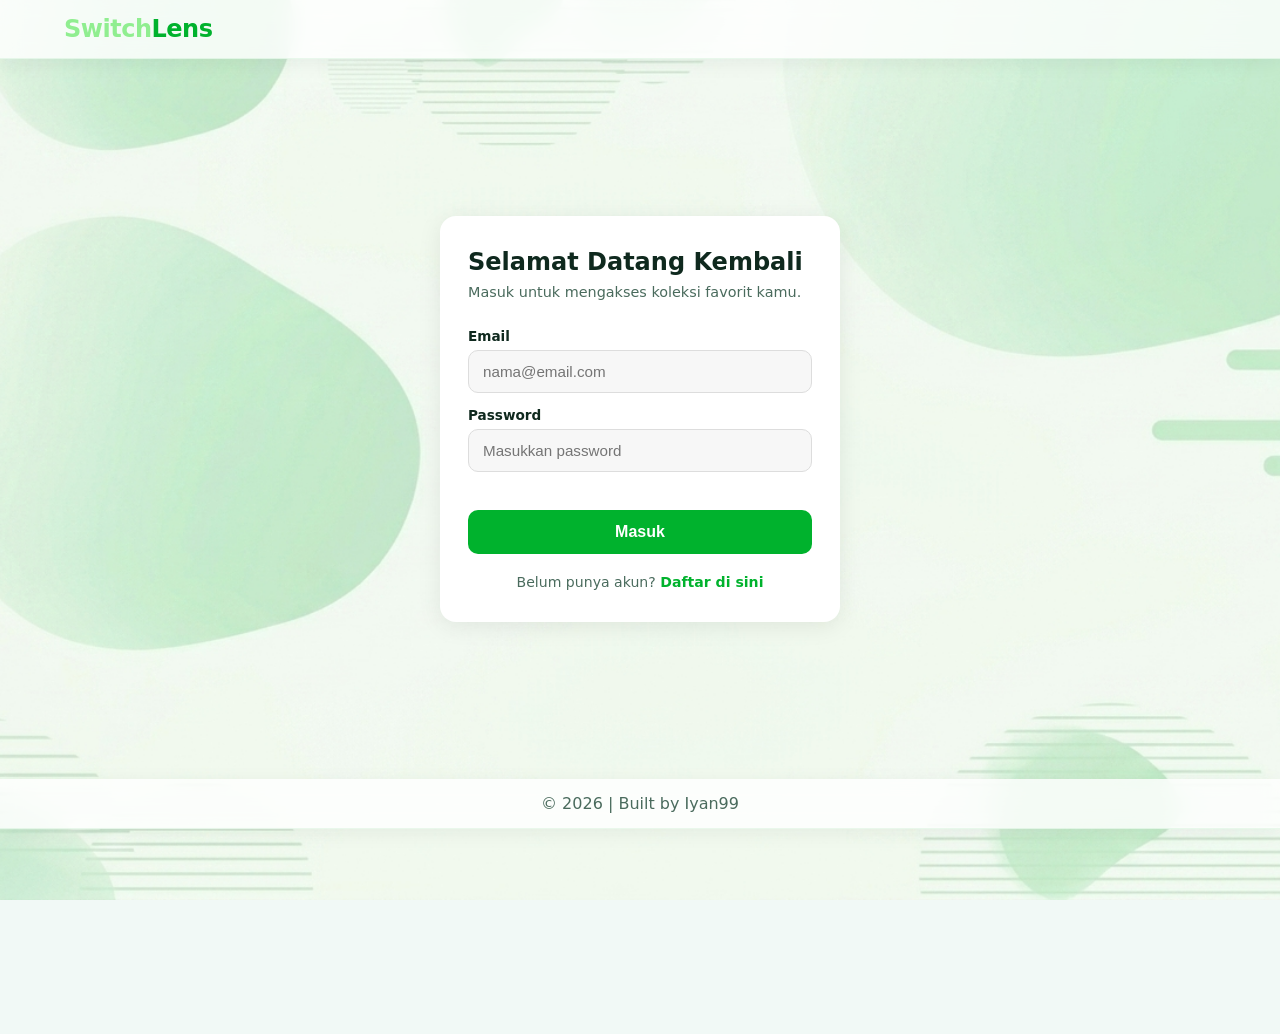
==== commit 01cfd1db: "New Update 🚀" ====
--- a/ai-search.html
+++ b/ai-search.html
@@ -62,7 +62,7 @@
     </div>
 
     <div class="ai-chat-input-wrapper">
-      <label class="ai-advanced-toggle-label" title="Ikutkan Pinterest, Bing, dan YouTube dalam pencarian (perlu Advanced Search aktif)">
+      <label class="ai-advanced-toggle-label" title="Ikutkan Pinterest, Bing, YouTube, Pixiv, dan Bilibili dalam pencarian (perlu Advanced Search aktif)">
         <input type="checkbox" id="aiAdvancedToggle">
         <span>Sertakan Advanced Search</span>
       </label>
--- a/css/home.css
+++ b/css/home.css
@@ -1,370 +1,379 @@
 * {
-  margin: 0;
-  padding: 0;
-  box-sizing: border-box;
-  touch-action: manipulation;
-  -webkit-tap-highlight-color: transparent;
+    margin: 0;
+    padding: 0;
+    box-sizing: border-box;
+    touch-action: manipulation;
+    -webkit-tap-highlight-color: transparent;
 }
 
 :root {
-  --main: #f1f9f6;
-  --card: #ffffff;
-  --text-primary: #0f291e;
-  --text-secondary: #4a6b5d;
-  --shadow: rgba(15, 41, 30, 0.06);
-  --lens-color: #00b22d;
+    --main: #f1f9f6;
+    --card: #ffffff;
+    --text-primary: #0f291e;
+    --text-secondary: #4a6b5d;
+    --shadow: rgba(15, 41, 30, 0.06);
+    --lens-color: #00b22d;
 }
 
 body {
-  min-height: 100vh; 
-  background-color: var(--main);
-  background-image: url('/assets/bg/bg1.png');
-  background-position: center;
-  background-repeat: no-repeat;
-  background-attachment: fixed;
-  background-size: cover;
-  font-family: 'Inter', system-ui, -apple-system, sans-serif;
-  color: var(--text-primary);
-  transition:background-image .5s ease;
-}
-
-body{
-    margin:0;
-    min-height:100vh;
-    transition:background-image .5s ease;
+    min-height: 100vh;
+    background-color: var(--main);
+    background-image: url("/assets/bg/bg1.png");
+    background-position: center;
+    background-repeat: no-repeat;
+    background-attachment: fixed;
+    background-size: cover;
+    font-family:
+        "Inter",
+        system-ui,
+        -apple-system,
+        sans-serif;
+    color: var(--text-primary);
+    transition: background-image 0.5s ease;
+}
+
+body {
+    margin: 0;
+    min-height: 100vh;
+    transition: background-image 0.5s ease;
 }
 
 body[data-theme="light"] {
-    background-image:url("/assets/bg/bg1.png")!important;
-    background-size:cover;
-    background-position:center;
+    background-image: url("/assets/bg/bg1.png") !important;
+    background-size: cover;
+    background-position: center;
 }
 
 body[data-theme="dark"] {
-    background-image:url("/assets/bg/bg2.png")!important;
-    background-size:cover;
-    background-position:center;
+    background-image: url("/assets/bg/bg2.png") !important;
+    background-size: cover;
+    background-position: center;
 }
 
 body[data-theme="light"] h2 {
-  color: var(--text-primary);
+    color: var(--text-primary);
 }
 
 body[data-theme="dark"] h2 {
-  color: #fff;
+    color: #fff;
 }
 
 header {
-  background-color: rgba(255, 255, 255, 0.8);
-  backdrop-filter: blur(10px);
-  position: sticky;
-  top: 0;
-  z-index: 100;
-  padding: 15px 5%;
-  border-bottom: 1px solid rgba(0, 178, 45, 0.08);
-  box-shadow: 0px 4px 20px var(--shadow);
+    background-color: rgba(255, 255, 255, 0.8);
+    backdrop-filter: blur(10px);
+    position: sticky;
+    top: 0;
+    z-index: 100;
+    padding: 15px 5%;
+    border-bottom: 1px solid rgba(0, 178, 45, 0.08);
+    box-shadow: 0px 4px 20px var(--shadow);
 }
 
 nav {
-  display: flex;
-  justify-content: space-between;
-  align-items: center;
-  max-width: 1200px;
-  margin: 0 auto;
+    display: flex;
+    justify-content: space-between;
+    align-items: center;
+    max-width: 1200px;
+    margin: 0 auto;
 }
 
 button {
-  user-select: none;
+    user-select: none;
 }
 
 .logo-container {
-  font-size: 1.5rem;
-  text-decoration: none;
-}
-
-.logo1, .logo2 {
-  font-weight: 800;
-  letter-spacing: -0.5px;
+    font-size: 1.5rem;
+    text-decoration: none;
+}
+
+.logo1,
+.logo2 {
+    font-weight: 800;
+    letter-spacing: -0.5px;
 }
 
 .logo1 {
-  color: #90ee90;
+    color: #90ee90;
 }
 
 .logo2 {
-  color: var(--lens-color);
+    color: var(--lens-color);
 }
 
 .main-container {
-  max-width: 1200px;
-  margin: 30px auto;
-  padding: 0 5%;
+    max-width: 1200px;
+    margin: 30px auto;
+    padding: 0 5%;
 }
 
 .gallery-grid {
-  display: grid;
-  grid-template-columns: repeat(auto-fill, minmax(280px, 1fr));
-  gap: 24px;
+    display: grid;
+    grid-template-columns: repeat(auto-fill, minmax(280px, 1fr));
+    gap: 24px;
 }
 
 .media-card {
-  background-color: var(--card);
-  border-radius: 16px;
-  overflow: hidden;
-  box-shadow: 0 8px 24px var(--shadow);
-  transition: transform 0.3s ease, box-shadow 0.3s ease;
-  cursor: pointer;
-  display: flex;
-  flex-direction: column;
+    background-color: var(--card);
+    border-radius: 16px;
+    overflow: hidden;
+    box-shadow: 0 8px 24px var(--shadow);
+    transition:
+        transform 0.3s ease,
+        box-shadow 0.3s ease;
+    cursor: pointer;
+    display: flex;
+    flex-direction: column;
 }
 
 .media-card:hover {
-  transform: translateY(-5px);
-  box-shadow: 0 12px 30px rgba(0, 178, 45, 0.12);
+    transform: translateY(-5px);
+    box-shadow: 0 12px 30px rgba(0, 178, 45, 0.12);
 }
 
 .image-wrapper {
-  position: relative;
-  width: 100%;
-  height: 240px;
-  overflow: hidden;
-  background-color: #e3f4ee;
+    position: relative;
+    width: 100%;
+    height: 240px;
+    overflow: hidden;
+    background-color: #e3f4ee;
 }
 
 .image-wrapper img {
-  width: 100%;
-  height: 100%;
-  object-fit: cover;
-  transition: transform 0.5s ease;
+    width: 100%;
+    height: 100%;
+    object-fit: cover;
+    transition: transform 0.5s ease;
 }
 
 .media-card:hover .image-wrapper img {
-  transform: scale(1.05);
+    transform: scale(1.05);
 }
 
 .card-info {
-  padding: 16px;
-  display: flex;
-  flex-direction: column;
-  gap: 8px;
-  flex-grow: 1;
+    padding: 16px;
+    display: flex;
+    flex-direction: column;
+    gap: 8px;
+    flex-grow: 1;
 }
 
 .card-title {
-  font-size: 1.1rem;
-  font-weight: 700;
-  color: var(--text-primary);
-  white-space: nowrap;
-  overflow: hidden;
-  text-overflow: ellipsis;
+    font-size: 1.1rem;
+    font-weight: 700;
+    color: var(--text-primary);
+    white-space: nowrap;
+    overflow: hidden;
+    text-overflow: ellipsis;
 }
 
 .card-footer {
-  display: flex;
-  justify-content: space-between;
-  align-items: center;
-  margin-top: auto;
+    display: flex;
+    justify-content: space-between;
+    align-items: center;
+    margin-top: auto;
 }
 
 .api-tag {
-  font-size: 0.75rem;
-  font-weight: 700;
-  padding: 4px 10px;
-  border-radius: 6px;
-  text-transform: uppercase;
-  background-color: #e3f4ee;
-  color: var(--text-secondary);
+    font-size: 0.75rem;
+    font-weight: 700;
+    padding: 4px 10px;
+    border-radius: 6px;
+    text-transform: uppercase;
+    background-color: #e3f4ee;
+    color: var(--text-secondary);
 }
 
 #menuBtn {
-  font-size: 28px;
-  cursor: pointer;
-  color: var(--text-primary);
-  user-select: none;
-  transition: transform 0.2s ease;
+    font-size: 28px;
+    cursor: pointer;
+    color: var(--text-primary);
+    user-select: none;
+    transition: transform 0.2s ease;
 }
 
 #menuBtn.active {
-  transform: rotate(90deg);
-  color: var(--lens-color);
+    transform: rotate(90deg);
+    color: var(--lens-color);
 }
 
 #menuBar {
-  max-width: 1200px;
-  margin: 0 auto;
-  padding: 0;
-  max-height: 0;
-  overflow: hidden;
-  display: flex;
-  flex-direction: column;
-  align-items: center;
-  gap: 16px;
-  transition: max-height 0.4s cubic-bezier(0.4, 0, 0.2, 1), padding 0.3s ease;
+    max-width: 1200px;
+    margin: 0 auto;
+    padding: 0;
+    max-height: 0;
+    overflow: hidden;
+    display: flex;
+    flex-direction: column;
+    align-items: center;
+    gap: 16px;
+    transition:
+        max-height 0.4s cubic-bezier(0.4, 0, 0.2, 1),
+        padding 0.3s ease;
 }
 
 #menuBar.show {
-  max-height: 420px;
-  padding: 15px 0 5px 0;
+    max-height: 420px;
+    padding: 15px 0 5px 0;
 }
 
 .search-wrapper {
-  display: flex;
-  width: 100%;
-  max-width: 500px;
-  gap: 8px;
+    display: flex;
+    width: 100%;
+    max-width: 500px;
+    gap: 8px;
 }
 
 .search-wrapper input {
-  flex-grow: 1;
-  padding: 10px 16px;
-  border-radius: 12px;
-  border: 1px solid rgba(0, 178, 45, 0.2);
-  outline: none;
-  font-family: inherit;
-  background-color: var(--main);
-  color: var(--text-primary);
-  transition: border-color 0.2s;
+    flex-grow: 1;
+    padding: 10px 16px;
+    border-radius: 12px;
+    border: 1px solid rgba(0, 178, 45, 0.2);
+    outline: none;
+    font-family: inherit;
+    background-color: var(--main);
+    color: var(--text-primary);
+    transition: border-color 0.2s;
 }
 
 .search-wrapper input:focus {
-  border-color: var(--lens-color);
-  box-shadow: 0 0 0 3px rgba(0, 178, 45, 0.1);
+    border-color: var(--lens-color);
+    box-shadow: 0 0 0 3px rgba(0, 178, 45, 0.1);
 }
 
 .search-wrapper button {
-  padding: 10px 20px;
-  border-radius: 12px;
-  border: none;
-  background-color: var(--lens-color);
-  color: white;
-  font-weight: 700;
-  cursor: pointer;
-  transition: opacity 0.2s;
+    padding: 10px 20px;
+    border-radius: 12px;
+    border: none;
+    background-color: var(--lens-color);
+    color: white;
+    font-weight: 700;
+    cursor: pointer;
+    transition: opacity 0.2s;
 }
 
 .search-wrapper button:hover {
-  opacity: 0.9;
+    opacity: 0.9;
 }
 
 .category-wrapper {
-  display: flex;
-  flex-direction: column;
-  align-items: center;
-  gap: 8px;
-  width: 100%;
+    display: flex;
+    flex-direction: column;
+    align-items: center;
+    gap: 8px;
+    width: 100%;
 }
 
 .category-title {
-  font-size: 0.8rem;
-  font-weight: 700;
-  color: var(--text-secondary);
-  text-transform: uppercase;
-  letter-spacing: 0.5px;
+    font-size: 0.8rem;
+    font-weight: 700;
+    color: var(--text-secondary);
+    text-transform: uppercase;
+    letter-spacing: 0.5px;
 }
 
 .category-tags {
-  display: flex;
-  gap: 8px;
-  max-width: 100%;
-  overflow-x: auto;
-  padding-bottom: 4px;
-  touch-action: pan-x;
+    display: flex;
+    gap: 8px;
+    max-width: 100%;
+    overflow-x: auto;
+    padding-bottom: 4px;
+    touch-action: pan-x;
 }
 
 .category-tags::-webkit-scrollbar {
-  display: none;
+    display: none;
 }
 
 .cat-tag {
-  padding: 6px 14px;
-  border-radius: 20px;
-  border: 1px solid rgba(74, 107, 93, 0.2);
-  background-color: var(--card);
-  color: var(--text-secondary);
-  font-size: 0.85rem;
-  font-weight: 600;
-  cursor: pointer;
-  white-space: nowrap;
-  transition: all 0.2s ease;
-}
-
-.cat-tag:hover, .cat-tag.active {
-  background-color: #e3f4ee;
-  border-color: var(--lens-color);
-  color: var(--text-primary);
-}
-
+    padding: 6px 14px;
+    border-radius: 20px;
+    border: 1px solid rgba(74, 107, 93, 0.2);
+    background-color: var(--card);
+    color: var(--text-secondary);
+    font-size: 0.85rem;
+    font-weight: 600;
+    cursor: pointer;
+    white-space: nowrap;
+    transition: all 0.2s ease;
+}
+
+.cat-tag:hover,
+.cat-tag.active {
+    background-color: #e3f4ee;
+    border-color: var(--lens-color);
+    color: var(--text-primary);
+}
 
 #lightbox {
-  position: fixed;
-  top: 0;
-  left: 0;
-  width: 100%;
-  height: 100%;
-  background-color: rgba(15, 41, 30, 0.85);
-  backdrop-filter: blur(8px);
-  display: flex;
-  justify-content: center;
-  align-items: center;
-  z-index: 1000;
-  opacity: 0;
-  pointer-events: none;
-  transition: opacity 0.3s ease;
+    position: fixed;
+    top: 0;
+    left: 0;
+    width: 100%;
+    height: 100%;
+    background-color: rgba(15, 41, 30, 0.85);
+    backdrop-filter: blur(8px);
+    display: flex;
+    justify-content: center;
+    align-items: center;
+    z-index: 1000;
+    opacity: 0;
+    pointer-events: none;
+    transition: opacity 0.3s ease;
 }
 
 #lightbox.open {
-  opacity: 1;
-  pointer-events: auto;
+    opacity: 1;
+    pointer-events: auto;
 }
 
 #lightboxImg {
-  max-width: 90vw;
-  max-height: 85vh;
-  object-fit: contain;
-  border-radius: 12px;
-  box-shadow: 0 20px 50px rgba(0,0,0,0.5);
-  transform: scale(0.9);
-  transition: transform 0.3s ease;
+    max-width: 90vw;
+    max-height: 85vh;
+    object-fit: contain;
+    border-radius: 12px;
+    box-shadow: 0 20px 50px rgba(0, 0, 0, 0.5);
+    transform: scale(0.9);
+    transition: transform 0.3s ease;
 }
 
 #lightbox.open #lightboxImg {
-  transform: scale(1);
+    transform: scale(1);
 }
 
 #closeLightbox {
-  position: absolute;
-  top: 20px;
-  right: 25px;
-  color: #ffffff;
-  font-size: 40px;
-  font-weight: bold;
-  cursor: pointer;
-  user-select: none;
-  transition: color 0.2s;
+    position: absolute;
+    top: 20px;
+    right: 25px;
+    color: #ffffff;
+    font-size: 40px;
+    font-weight: bold;
+    cursor: pointer;
+    user-select: none;
+    transition: color 0.2s;
 }
 
 #closeLightbox:hover {
-  color: #90ee90;
+    color: #90ee90;
 }
 
 @media (max-width: 480px) {
-  #menuBar.show {
-    max-height: 480px;
-  }
+    #menuBar.show {
+        max-height: 480px;
+    }
 }
 
 footer {
-  background-color: rgba(255, 255, 255, 0.8);
-  backdrop-filter: blur(10px);
-  position: sticky;
-  bottom: 0;
-  z-index: 100;
-  padding: 15px 5%;
-  border-bottom: 1px solid rgba(0, 178, 45, 0.08);
-  color: var(--text-secondary);
-  box-shadow: 0px 4px 20px var(--shadow);
-  display: flex;
-  justify-content: center;
+    background-color: rgba(255, 255, 255, 0.8);
+    backdrop-filter: blur(10px);
+    position: sticky;
+    bottom: 0;
+    z-index: 100;
+    padding: 15px 5%;
+    border-bottom: 1px solid rgba(0, 178, 45, 0.08);
+    color: var(--text-secondary);
+    box-shadow: 0px 4px 20px var(--shadow);
+    display: flex;
+    justify-content: center;
 }
 
 .token-modal {
@@ -383,8 +392,7 @@
     padding: 24px;
     background: #fff;
     border-radius: 16px;
-    box-shadow:
-        0 10px 25px rgba(0, 0, 0, 0.2);
+    box-shadow: 0 10px 25px rgba(0, 0, 0, 0.2);
     text-align: center;
 }
 
@@ -437,531 +445,613 @@
 }
 
 #loader {
-  display: block;
-  width: 40px;
-  height: 40px;
-  margin: 30px auto;
-  border: 4px solid rgba(0, 178, 45, 0.2);
-  border-top-color: var(--lens-color);
-  border-radius: 50%;
-  animation: spin 1s linear infinite;
-  z-index: 110;
+    display: block;
+    width: 40px;
+    height: 40px;
+    margin: 30px auto;
+    border: 4px solid rgba(0, 178, 45, 0.2);
+    border-top-color: var(--lens-color);
+    border-radius: 50%;
+    animation: spin 1s linear infinite;
+    z-index: 110;
 }
 
 @keyframes spin {
-  to { transform: rotate(360deg); }
+    to {
+        transform: rotate(360deg);
+    }
 }
 
 .navContainerBtn {
-  display: flex;
-  flex-direction: row;
-  align-items: center;
-  gap: 16px;
+    display: flex;
+    flex-direction: row;
+    align-items: center;
+    gap: 16px;
 }
 
 .btnVideo {
-  padding: 6px 14px; 
-  border: 1px solid rgba(0, 178, 45, 0.15);
-  background: var(--lens-color);
-  border-radius: 8px; 
-  color: white;
-  font-weight: 700;
-  font-size: 0.85rem;
-  cursor: pointer;
-  transition: all 0.2s ease;
-  box-shadow: 0 4px 10px rgba(0, 178, 45, 0.1);
-  text-decoration: none;
+    padding: 6px 14px;
+    border: 1px solid rgba(0, 178, 45, 0.15);
+    background: var(--lens-color);
+    border-radius: 8px;
+    color: white;
+    font-weight: 700;
+    font-size: 0.85rem;
+    cursor: pointer;
+    transition: all 0.2s ease;
+    box-shadow: 0 4px 10px rgba(0, 178, 45, 0.1);
+    text-decoration: none;
 }
 
 .btnVideo:hover {
-  opacity: 0.9;
-  transform: translateY(-1px);
-  box-shadow: 0 6px 14px rgba(0, 178, 45, 0.2);
+    opacity: 0.9;
+    transform: translateY(-1px);
+    box-shadow: 0 6px 14px rgba(0, 178, 45, 0.2);
 }
 
 .btnVideo:active {
-  transform: translateY(0);
+    transform: translateY(0);
 }
 
 #menuBtn {
-  font-size: 28px;
-  line-height: 1;
-  cursor: pointer;
-  color: var(--text-primary);
-  user-select: none;
-  transition: transform 0.2s ease;
+    font-size: 28px;
+    line-height: 1;
+    cursor: pointer;
+    color: var(--text-primary);
+    user-select: none;
+    transition: transform 0.2s ease;
 }
 
 .backBtn {
-  display: inline-flex;
-  align-items: center;
-  justify-content: center;
-  gap: 8px;
-  background-color: transparent;
-  color: var(--text-secondary, #4a6b5d);
-  border: 2px solid rgba(0, 178, 45, 0.2);
-  font-size: 0.95rem;
-  font-weight: 700;
-  text-decoration: none;
-  text-align: center;
-  transition: all 0.25s ease-in-out;
-  box-sizing: border-box;
-}
-
-.backBtn{
-    flex:1;
-    display:flex;
-    align-items:center;
-    justify-content:center;
-
-    padding:10px 16px;
-    font-size:.9rem;
-    border-radius:12px;
-}
-
-.fx-misc-switch{
-    flex-shrink:0;
-}
-
-.fx-misc-switch-track{
-    backdrop-filter:blur(10px);
+    display: inline-flex;
+    align-items: center;
+    justify-content: center;
+    gap: 8px;
+    background-color: transparent;
+    color: var(--text-secondary, #4a6b5d);
+    border: 2px solid rgba(0, 178, 45, 0.2);
+    font-size: 0.95rem;
+    font-weight: 700;
+    text-decoration: none;
+    text-align: center;
+    transition: all 0.25s ease-in-out;
+    box-sizing: border-box;
+}
+
+.backBtn {
+    flex: 1;
+    display: flex;
+    align-items: center;
+    justify-content: center;
+
+    padding: 10px 16px;
+    font-size: 0.9rem;
+    border-radius: 12px;
+}
+
+.fx-misc-switch {
+    flex-shrink: 0;
+}
+
+.fx-misc-switch-track {
+    backdrop-filter: blur(10px);
 }
 
 .backBtn:hover {
-  background-color: rgba(0, 178, 45, 0.08);
-  color: #00b22d;
-  border-color: #00b22d;
-  transform: translateY(-1px);
+    background-color: rgba(0, 178, 45, 0.08);
+    color: #00b22d;
+    border-color: #00b22d;
+    transform: translateY(-1px);
 }
 
 .backBtn:active {
-  transform: translateY(1px);
+    transform: translateY(1px);
 }
 
 @media (min-width: 768px) {
-  .backBtn {
-    width: auto;
-    margin-top: 0;
-    margin-left: 15px;
-    padding: 10px 18px;
-    font-size: 0.9rem;
-  }
-}
-
-.bottom-controls{
-    width:100%;
+    .backBtn {
+        width: auto;
+        margin-top: 0;
+        margin-left: 15px;
+        padding: 10px 18px;
+        font-size: 0.9rem;
+    }
+}
+
+.bottom-controls {
+    width: 100%;
     max-width: 500px;
-    display:flex;
-    justify-content:space-between;
-    align-items:center;
-    gap:16px;
-    margin-top:15px;
+    display: flex;
+    justify-content: space-between;
+    align-items: center;
+    gap: 16px;
+    margin-top: 15px;
 }
 
 .card-actions {
-  display: flex;
-  gap: 8px;
+    display: flex;
+    gap: 8px;
 }
 
 .action-btn {
-  background: rgba(0, 178, 45, 0.08);
-  border: none;
-  border-radius: 8px;
-  width: 32px;
-  height: 32px;
-  cursor: pointer;
-  display: flex;
-  align-items: center;
-  justify-content: center;
-  font-size: 1rem;
-  transition: all 0.2s ease;
+    background: rgba(0, 178, 45, 0.08);
+    border: none;
+    border-radius: 8px;
+    width: 32px;
+    height: 32px;
+    cursor: pointer;
+    display: flex;
+    align-items: center;
+    justify-content: center;
+    font-size: 1rem;
+    transition: all 0.2s ease;
 }
 
 .action-btn:hover {
-  background: rgba(0, 178, 45, 0.2);
-  transform: translateY(-2px);
+    background: rgba(0, 178, 45, 0.2);
+    transform: translateY(-2px);
 }
 
 .action-btn:active {
-  transform: translateY(0);
+    transform: translateY(0);
 }
 
 .btn-fav.active {
-  background: rgba(255, 0, 0, 0.1);
+    background: rgba(255, 0, 0, 0.1);
 }
 
 #closeMessageBtn {
-  background: var(--lens-color);
-  color: white;
-  border: none;
-  padding: 10px 28px;
-  border-radius: 8px;
-  font-weight: 600;
-  font-size: 0.95rem;
-  cursor: pointer;
-  transition: all 0.2s ease;
-  box-shadow: 0 4px 10px rgba(0, 178, 45, 0.2);
+    background: var(--lens-color);
+    color: white;
+    border: none;
+    padding: 10px 28px;
+    border-radius: 8px;
+    font-weight: 600;
+    font-size: 0.95rem;
+    cursor: pointer;
+    transition: all 0.2s ease;
+    box-shadow: 0 4px 10px rgba(0, 178, 45, 0.2);
 }
 
 #closeMessageBtn:hover {
-  opacity: 0.9;
-  transform: translateY(-2px);
-  box-shadow: 0 6px 14px rgba(0, 178, 45, 0.3);
+    opacity: 0.9;
+    transform: translateY(-2px);
+    box-shadow: 0 6px 14px rgba(0, 178, 45, 0.3);
 }
 
 #closeMessageBtn:active {
-  transform: translateY(0);
+    transform: translateY(0);
 }
 
 .register {
-  font-size: 12px;
-  color: var(--lens-color);
-  text-decoration: none;
-  font-weight: 700;
+    font-size: 12px;
+    color: var(--lens-color);
+    text-decoration: none;
+    font-weight: 700;
 }
 
 .fx-misc-switch {
-      display: inline-flex;
-      cursor: pointer;
-    }
-  .fx-misc-switch input { display: none; }
-  .fx-misc-switch-track {
-    width: 68px; height: 32px;
+    display: inline-flex;
+    cursor: pointer;
+}
+.fx-misc-switch input {
+    display: none;
+}
+.fx-misc-switch-track {
+    width: 68px;
+    height: 32px;
     border-radius: 999px;
     background: linear-gradient(180deg, #38bdf8 0%, #0ea5e9 100%);
     position: relative;
     transition: background 0.5s ease;
-    box-shadow: inset 0 2px 6px rgba(0,0,0,0.15);
-  }
-  .fx-misc-switch-thumb {
+    box-shadow: inset 0 2px 6px rgba(0, 0, 0, 0.15);
+}
+.fx-misc-switch-thumb {
     position: absolute;
-    top: 3px; left: 3px;
-    width: 26px; height: 26px;
+    top: 3px;
+    left: 3px;
+    width: 26px;
+    height: 26px;
     border-radius: 50%;
     background: radial-gradient(circle at 30% 30%, #fef3c7, #fbbf24);
-    box-shadow: 0 0 12px rgba(251,191,36,0.8);
-    transition: transform 0.5s cubic-bezier(0.34, 1.56, 0.64, 1), background 0.5s ease, box-shadow 0.5s ease;
-  }
-  .fx-misc-switch input:checked + .fx-misc-switch-track {
+    box-shadow: 0 0 12px rgba(251, 191, 36, 0.8);
+    transition:
+        transform 0.5s cubic-bezier(0.34, 1.56, 0.64, 1),
+        background 0.5s ease,
+        box-shadow 0.5s ease;
+}
+.fx-misc-switch input:checked + .fx-misc-switch-track {
     background: linear-gradient(180deg, #1e1b4b 0%, #0f172a 100%);
-  }
-  .fx-misc-switch input:checked + .fx-misc-switch-track .fx-misc-switch-thumb {
+}
+.fx-misc-switch input:checked + .fx-misc-switch-track .fx-misc-switch-thumb {
     transform: translateX(36px);
     background: radial-gradient(circle at 70% 30%, #e5e7eb, #94a3b8);
-    box-shadow: inset -5px -3px 0 0 #475569, 0 0 12px rgba(203,213,225,0.4);
-  }
-  
+    box-shadow:
+        inset -5px -3px 0 0 #475569,
+        0 0 12px rgba(203, 213, 225, 0.4);
+}
+
 .btn-secondary-outline {
-  background: transparent;
-  color: var(--lens-color);
-  border: 2px solid var(--lens-color);
-  display: inline-flex;
-  align-items: center;
-  justify-content: center;
-  gap: 8px;
-  padding: 6px 14px;
-  border-radius: 8px;
-  font-size: 0.85rem;
-  font-weight: 700;
-  text-decoration: none;
-  transition: all 0.25s ease;
-  user-select: none;
+    background: transparent;
+    color: var(--lens-color);
+    border: 2px solid var(--lens-color);
+    display: inline-flex;
+    align-items: center;
+    justify-content: center;
+    gap: 8px;
+    padding: 6px 14px;
+    border-radius: 8px;
+    font-size: 0.85rem;
+    font-weight: 700;
+    text-decoration: none;
+    transition: all 0.25s ease;
+    user-select: none;
 }
 
 .btn-secondary-outline:hover {
-  background-color: var(--lens-color);
-  color: #ffffff;
-  transform: translateY(-1px);
-  box-shadow: 0 4px 10px rgba(0, 178, 45, 0.15);
+    background-color: var(--lens-color);
+    color: #ffffff;
+    transform: translateY(-1px);
+    box-shadow: 0 4px 10px rgba(0, 178, 45, 0.15);
 }
 
 .btn-secondary-outline:active {
-  transform: translateY(0);
+    transform: translateY(0);
 }
 
 .btn-secondary-outline:hover .btn-icon {
-  animation: heartBeat 0.6s infinite alternate;
+    animation: heartBeat 0.6s infinite alternate;
 }
 
 @keyframes heartBeat {
-  to { transform: scale(1.2); }
+    to {
+        transform: scale(1.2);
+    }
 }
 
 @media (max-width: 480px) {
-  .navContainerBtn {
+    .navContainerBtn {
+        gap: 8px;
+    }
+
+    .btn-secondary-outline,
+    .btnVideo {
+        padding: 6px 10px;
+        font-size: 0.8rem;
+        gap: 4px;
+    }
+}
+
+.slider-viewport {
+    width: 100%;
+    overflow: hidden;
+    touch-action: pan-y;
+}
+
+.slider-track {
+    display: flex;
+    width: 200%;
+    transition: transform 0.35s cubic-bezier(0.4, 0, 0.2, 1);
+}
+
+.slider-track.dragging {
+    transition: none;
+}
+
+.slide-panel {
+    width: 50%;
+    flex-shrink: 0;
+    display: flex;
+    flex-direction: column;
+    align-items: center;
+    gap: 16px;
+    padding: 0 2px;
+}
+
+.slide-dots {
+    display: flex;
+    justify-content: center;
     gap: 8px;
-  }
-
-  .btn-secondary-outline, 
-  .btnVideo {
-    padding: 6px 10px;
+    margin-top: 12px;
+}
+
+.slide-dot {
+    width: 8px;
+    height: 8px;
+    border-radius: 50%;
+    background: rgba(74, 107, 93, 0.25);
+    cursor: pointer;
+    transition:
+        background 0.2s ease,
+        transform 0.2s ease;
+}
+
+.slide-dot.active {
+    background: var(--lens-color);
+    transform: scale(1.3);
+}
+
+.history-wrapper {
+    display: flex;
+    flex-direction: column;
+    align-items: center;
+    gap: 8px;
+    width: 100%;
+}
+
+.history-tags {
+    display: flex;
+    gap: 8px;
+    max-width: 100%;
+    overflow-x: auto;
+    padding-bottom: 4px;
+    touch-action: pan-x;
+}
+
+.history-tags::-webkit-scrollbar {
+    display: none;
+}
+
+.history-tag {
+    display: inline-flex;
+    align-items: center;
+    gap: 6px;
+    padding: 6px 10px 6px 14px;
+    border-radius: 20px;
+    border: 1px solid rgba(74, 107, 93, 0.2);
+    background-color: var(--card);
+    color: var(--text-secondary);
+    font-size: 0.85rem;
+    font-weight: 600;
+    cursor: pointer;
+    white-space: nowrap;
+    transition: all 0.2s ease;
+}
+
+.history-tag:hover {
+    background-color: #e3f4ee;
+    border-color: var(--lens-color);
+    color: var(--text-primary);
+}
+
+.history-tag .remove-history {
+    font-size: 0.75rem;
+    opacity: 0.6;
+    padding: 2px 4px;
+}
+
+.history-tag .remove-history:hover {
+    opacity: 1;
+    color: #dc3545;
+}
+
+.history-empty {
     font-size: 0.8rem;
-    gap: 4px;
-  }
-}
-
-.slider-viewport {
-  width: 100%;
-  overflow: hidden;
-  touch-action: pan-y;
-}
-
-.slider-track {
-  display: flex;
-  width: 200%;
-  transition: transform 0.35s cubic-bezier(0.4, 0, 0.2, 1);
-}
-
-.slider-track.dragging {
-  transition: none;
-}
-
-.slide-panel {
-  width: 50%;
-  flex-shrink: 0;
-  display: flex;
-  flex-direction: column;
-  align-items: center;
-  gap: 16px;
-  padding: 0 2px;
-}
-
-.slide-dots {
-  display: flex;
-  justify-content: center;
-  gap: 8px;
-  margin-top: 12px;
-}
-
-.slide-dot {
-  width: 8px;
-  height: 8px;
-  border-radius: 50%;
-  background: rgba(74, 107, 93, 0.25);
-  cursor: pointer;
-  transition: background 0.2s ease, transform 0.2s ease;
-}
-
-.slide-dot.active {
-  background: var(--lens-color);
-  transform: scale(1.3);
-}
-
-.history-wrapper {
-  display: flex;
-  flex-direction: column;
-  align-items: center;
-  gap: 8px;
-  width: 100%;
-}
-
-.history-tags {
-  display: flex;
-  gap: 8px;
-  max-width: 100%;
-  overflow-x: auto;
-  padding-bottom: 4px;
-  touch-action: pan-x;
-}
-
-.history-tags::-webkit-scrollbar {
-  display: none;
-}
-
-.history-tag {
-  display: inline-flex;
-  align-items: center;
-  gap: 6px;
-  padding: 6px 10px 6px 14px;
-  border-radius: 20px;
-  border: 1px solid rgba(74, 107, 93, 0.2);
-  background-color: var(--card);
-  color: var(--text-secondary);
-  font-size: 0.85rem;
-  font-weight: 600;
-  cursor: pointer;
-  white-space: nowrap;
-  transition: all 0.2s ease;
-}
-
-.history-tag:hover {
-  background-color: #e3f4ee;
-  border-color: var(--lens-color);
-  color: var(--text-primary);
-}
-
-.history-tag .remove-history {
-  font-size: 0.75rem;
-  opacity: 0.6;
-  padding: 2px 4px;
-}
-
-.history-tag .remove-history:hover {
-  opacity: 1;
-  color: #dc3545;
-}
-
-.history-empty {
-  font-size: 0.8rem;
-  color: var(--text-secondary);
-  opacity: 0.7;
-  font-style: italic;
+    color: var(--text-secondary);
+    opacity: 0.7;
+    font-style: italic;
 }
 
 .slide2-row {
-  width: 100%;
-  max-width: 500px;
-  display: flex;
-  justify-content: space-between;
-  align-items: center;
-  gap: 12px;
-  flex-wrap: wrap;
+    width: 100%;
+    max-width: 500px;
+    display: flex;
+    justify-content: space-between;
+    align-items: center;
+    gap: 12px;
+    flex-wrap: wrap;
 }
 
 .btn-history-action {
-  flex: 1;
-  min-width: 130px;
-  padding: 10px 14px;
-  border-radius: 10px;
-  border: 1px solid rgba(0, 178, 45, 0.2);
-  background: var(--card);
-  color: var(--text-secondary);
-  font-size: 0.82rem;
-  font-weight: 700;
-  cursor: pointer;
-  transition: all 0.2s ease;
-  white-space: nowrap;
+    flex: 1;
+    min-width: 130px;
+    padding: 10px 14px;
+    border-radius: 10px;
+    border: 1px solid rgba(0, 178, 45, 0.2);
+    background: var(--card);
+    color: var(--text-secondary);
+    font-size: 0.82rem;
+    font-weight: 700;
+    cursor: pointer;
+    transition: all 0.2s ease;
+    white-space: nowrap;
 }
 
 .btn-history-action:hover {
-  background-color: #e3f4ee;
-  border-color: var(--lens-color);
-  color: var(--text-primary);
+    background-color: #e3f4ee;
+    border-color: var(--lens-color);
+    color: var(--text-primary);
 }
 
 #authNavSlot .auth-nav-btn {
-  width: 100%;
-  text-align: center;
-  display: inline-block;
+    width: 100%;
+    text-align: center;
+    display: inline-block;
 }
 
 .photographer-link {
-  text-decoration: none;
-  color: var(--text-primary);
+    text-decoration: none;
+    color: var(--text-primary);
 }
 
 .floating-search-wrapper {
-  display: flex;
-  gap: 8px;
-  max-width: 500px;
-  margin: 16px auto 0 auto;
-  padding: 0 5%;
+    display: flex;
+    gap: 8px;
+    max-width: 500px;
+    margin: 16px auto 0 auto;
+    padding: 0 5%;
 }
 
 .floating-search-wrapper input {
-  flex-grow: 1;
-  padding: 10px 16px;
-  border-radius: 12px;
-  border: 1px solid rgba(0, 178, 45, 0.2);
-  outline: none;
-  font-family: inherit;
-  background-color: var(--card);
-  color: var(--text-primary);
-  transition: border-color 0.2s;
+    flex-grow: 1;
+    padding: 10px 16px;
+    border-radius: 12px;
+    border: 1px solid rgba(0, 178, 45, 0.2);
+    outline: none;
+    font-family: inherit;
+    background-color: var(--card);
+    color: var(--text-primary);
+    transition: border-color 0.2s;
 }
 
 .floating-search-wrapper input:focus {
-  border-color: var(--lens-color);
-  box-shadow: 0 0 0 3px rgba(0, 178, 45, 0.1);
+    border-color: var(--lens-color);
+    box-shadow: 0 0 0 3px rgba(0, 178, 45, 0.1);
 }
 
 .floating-search-wrapper button {
-  padding: 10px 20px;
-  border-radius: 12px;
-  border: none;
-  background-color: var(--lens-color);
-  color: white;
-  font-weight: 700;
-  cursor: pointer;
-  transition: opacity 0.2s;
-  white-space: nowrap;
+    padding: 10px 20px;
+    border-radius: 12px;
+    border: none;
+    background-color: var(--lens-color);
+    color: white;
+    font-weight: 700;
+    cursor: pointer;
+    transition: opacity 0.2s;
+    white-space: nowrap;
 }
 
 .floating-search-wrapper button:hover {
-  opacity: 0.9;
+    opacity: 0.9;
 }
 
 .floating-search-wrapper.hidden {
-  display: none;
+    display: none;
 }
 
 .search-wrapper.hidden-by-floating {
-  display: none;
+    display: none;
 }
 
 #providerFilterFab {
-  position: fixed;
-  bottom: 24px;
-  right: 20px;
-  width: 56px;
-  height: 56px;
-  border-radius: 50%;
-  border: none;
-  background-color: var(--lens-color);
-  color: white;
-  font-size: 1.5rem;
-  box-shadow: 0 4px 16px rgba(0, 0, 0, 0.25);
-  cursor: pointer;
-  z-index: 500;
-  display: flex;
-  align-items: center;
-  justify-content: center;
-  transition: transform 0.2s ease;
+    position: fixed;
+    bottom: 24px;
+    right: 20px;
+    width: 56px;
+    height: 56px;
+    border-radius: 50%;
+    border: none;
+    background-color: var(--lens-color);
+    color: white;
+    font-size: 1.5rem;
+    box-shadow: 0 4px 16px rgba(0, 0, 0, 0.25);
+    cursor: pointer;
+    z-index: 500;
+    display: flex;
+    align-items: center;
+    justify-content: center;
+    transition: transform 0.2s ease;
 }
 
 #providerFilterFab:hover {
-  transform: scale(1.08);
+    transform: scale(1.08);
 }
 
 #providerFilterFab:active {
-  transform: scale(0.95);
+    transform: scale(0.95);
 }
 
 .provider-filter-btn {
-  padding: 10px 16px;
-  border-radius: 20px;
-  border: 2px solid transparent;
-  font-weight: 700;
-  font-size: 0.85rem;
-  cursor: pointer;
-  color: white;
-  transition: all 0.2s ease;
-  opacity: 1;
+    width: auto;
+    max-width: 100%;
+    flex: 0 1 auto;
+    padding: 10px 16px;
+    border-radius: 20px;
+    border: 2px solid transparent;
+    font-weight: 700;
+    font-size: 0.85rem;
+    cursor: pointer;
+    color: white;
+    transition: all 0.2s ease;
+    opacity: 1;
+    white-space: nowrap;
+}
+
+#providerFilterGrid {
+    display: flex;
+    flex-wrap: wrap;
+    gap: 10px;
+    justify-content: center;
+
+    width: 100%;
+    max-width: 100%;
+
+    max-height: 45vh;
+    overflow-y: auto;
+    overflow-x: hidden;
+
+    margin-bottom: 20px;
+    padding: 4px;
+
+    box-sizing: border-box;
+}
+
+#providerFilterModal .modal-box {
+    width: min(92vw, 560px);
+    max-width: 560px;
+    max-height: 90vh;
+    overflow: hidden;
+    padding: 28px 22px;
 }
 
 .provider-filter-btn.provider-disabled {
-  background-color: #9e9e9e !important;
-  opacity: 0.6;
-}
-
-.provider-filter-btn.provider-all { background-color: var(--lens-color); }
-.provider-filter-btn[data-provider="Pexels"] { background-color: #05a081; }
-.provider-filter-btn[data-provider="Pixabay"] { background-color: #1ba0e2; }
-.provider-filter-btn[data-provider="Unsplash"] { background-color: #111111; }
-.provider-filter-btn[data-provider="Pinterest"] { background-color: #e60023; }
-.provider-filter-btn[data-provider="Bing"] { background-color: #008373; }
-.provider-filter-btn[data-provider="YouTube"] { background-color: #ff0000; }
+    background-color: #9e9e9e !important;
+    opacity: 0.6;
+}
+
+.provider-filter-btn.provider-all {
+    background-color: var(--lens-color);
+}
+.provider-filter-btn[data-provider="Pexels"] {
+    background-color: #05a081;
+}
+.provider-filter-btn[data-provider="Pixabay"] {
+    background-color: #1ba0e2;
+}
+.provider-filter-btn[data-provider="Unsplash"] {
+    background-color: #111111;
+}
+.provider-filter-btn[data-provider="Pinterest"] {
+    background-color: #e60023;
+}
+.provider-filter-btn[data-provider="Bing"] {
+    background-color: #008373;
+}
+.provider-filter-btn[data-provider="YouTube"] {
+    background-color: #ff0000;
+}
+
+.provider-filter-btn[data-provider="Pixiv"] {
+    background-color: #0096fa;
+}
+
+.provider-filter-btn[data-provider="Bilibili"] {
+    background-color: #00a1d6;
+}
+
+.provider-filter-btn[data-provider="NASA"] {
+    background-color: #0b3d91;
+}
+
+.provider-filter-btn[data-provider="Wikimedia"] {
+    background-color: #006699;
+}
+
+footer a {
+    text-decoration: none;
+    color: var(--text-secondary);
+}
 
 @media (max-width: 480px) {
-  #providerFilterFab {
-    bottom: 20px;
-    right: 16px;
-    width: 50px;
-    height: 50px;
-    font-size: 1.3rem;
-  }
-
-  .floating-search-wrapper {
-    padding: 0 4%;
-  }
-}+    #providerFilterFab {
+        bottom: 20px;
+        right: 16px;
+        width: 50px;
+        height: 50px;
+        font-size: 1.3rem;
+    }
+
+    .floating-search-wrapper {
+        padding: 0 4%;
+    }
+}
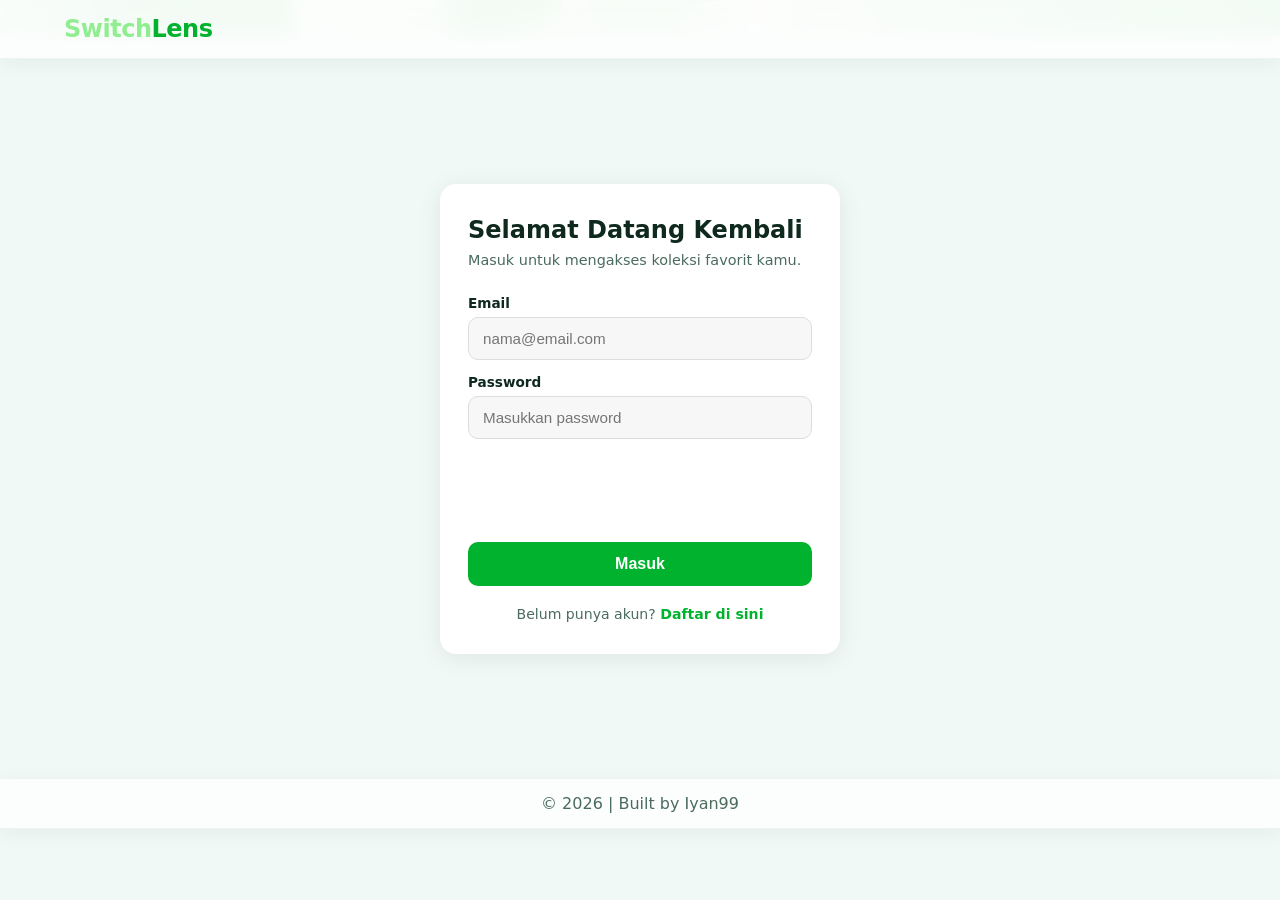
==== commit 3b6ddebe: "Update SwitchLens — 2026-10-26 06:07" ====
--- a/ai-search.html
+++ b/ai-search.html
@@ -7,7 +7,7 @@
   <title>Smart Search AI - SwitchLens</title>
   <meta name="description" content="Ngobrol dengan AI untuk menemukan foto yang kamu cari di SwitchLens.">
   <meta name="robots" content="noindex, nofollow">
-  <link rel="canonical" href="https://switchlens.vercel.app/ai-search.html">
+  <link rel="canonical" href="https://switchlens.my.id/ai-search.html">
 
   <link rel="icon" type="image/png" href="/icons/favicon-96x96.png" sizes="96x96" />
   <link rel="icon" type="image/svg+xml" href="/icons/favicon.svg" />
--- a/css/home.css
+++ b/css/home.css
@@ -1055,3 +1055,27 @@
         padding: 0 4%;
     }
 }
+
+.gallery-notice {
+    grid-column: 1 / -1;
+    width: 100%;
+    padding: 24px 16px;
+    text-align: center;
+    color: var(--text-secondary);
+}
+
+.gallery-notice p {
+    margin: 0 0 12px;
+    line-height: 1.5;
+}
+
+.gallery-retry {
+    padding: 10px 22px;
+    border: 0;
+    border-radius: 999px;
+    background: var(--lens-color);
+    color: #fff;
+    font: inherit;
+    font-weight: 600;
+    cursor: pointer;
+}
